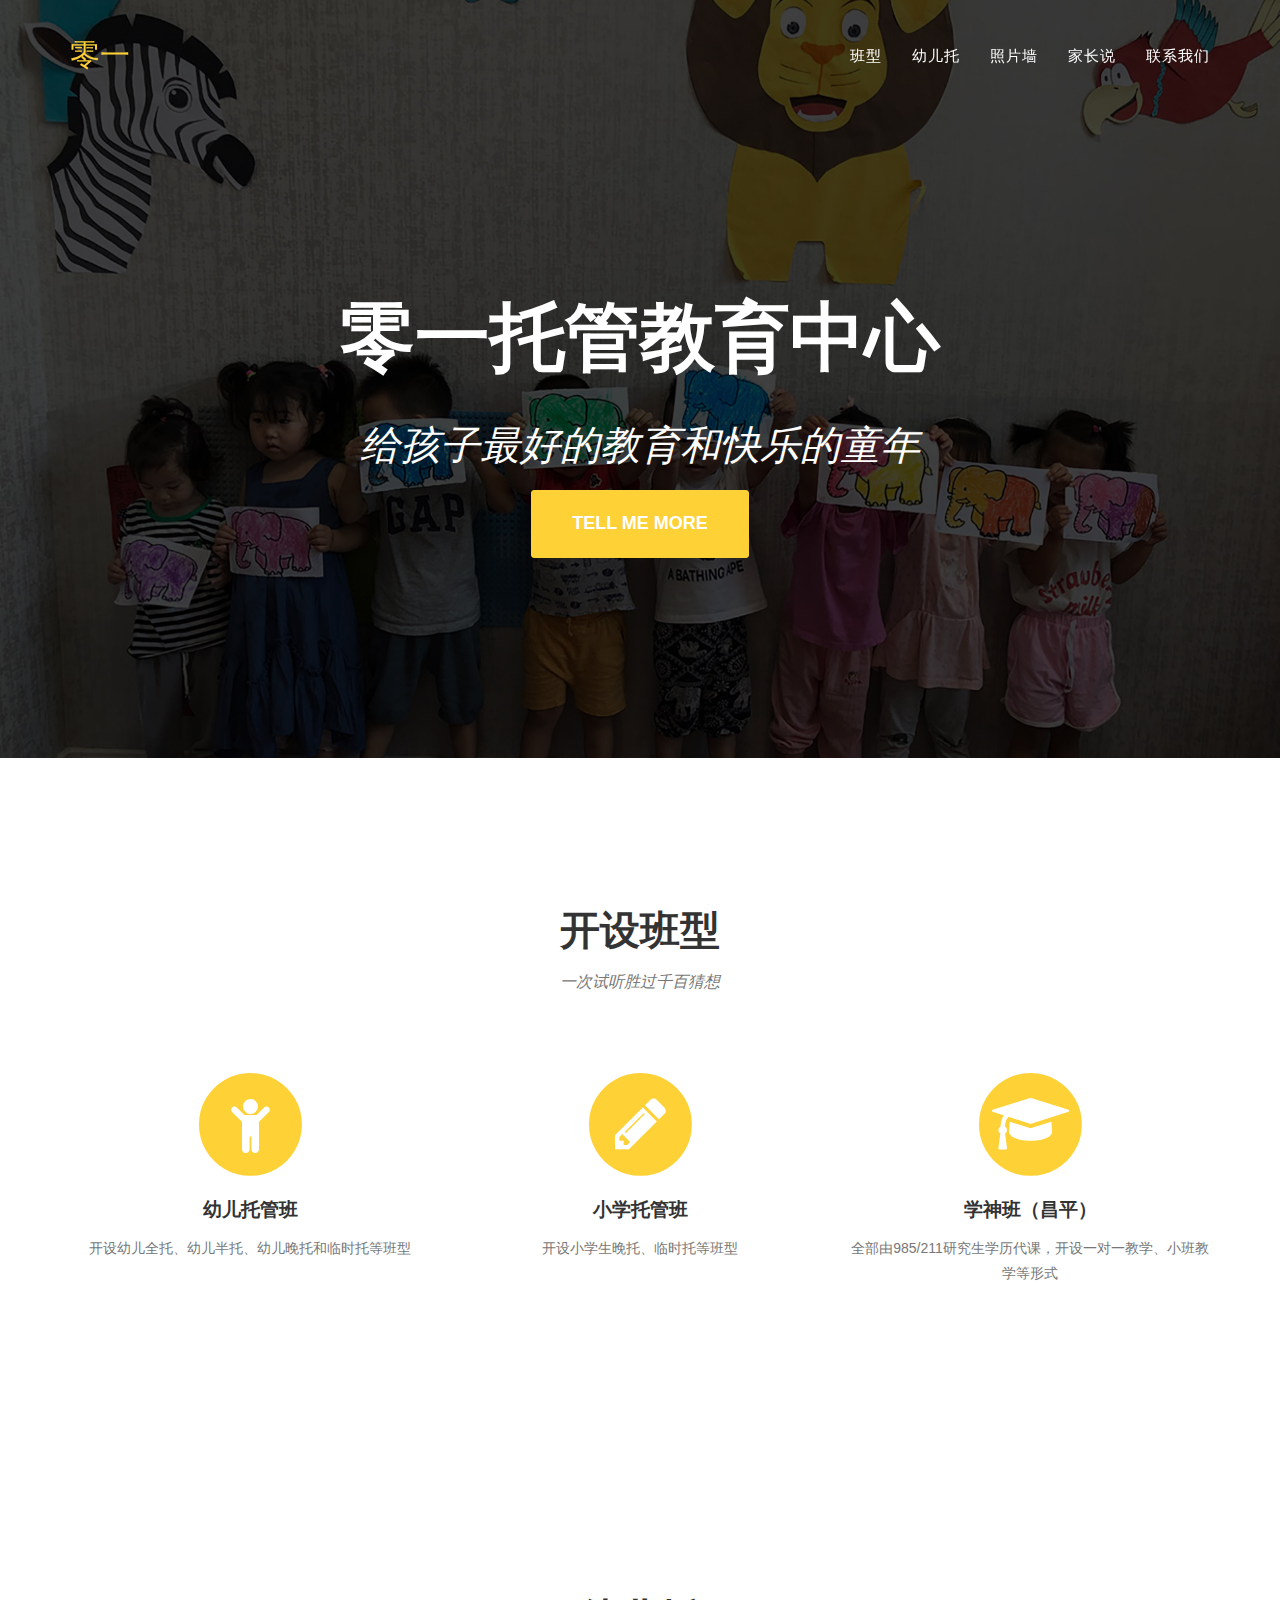
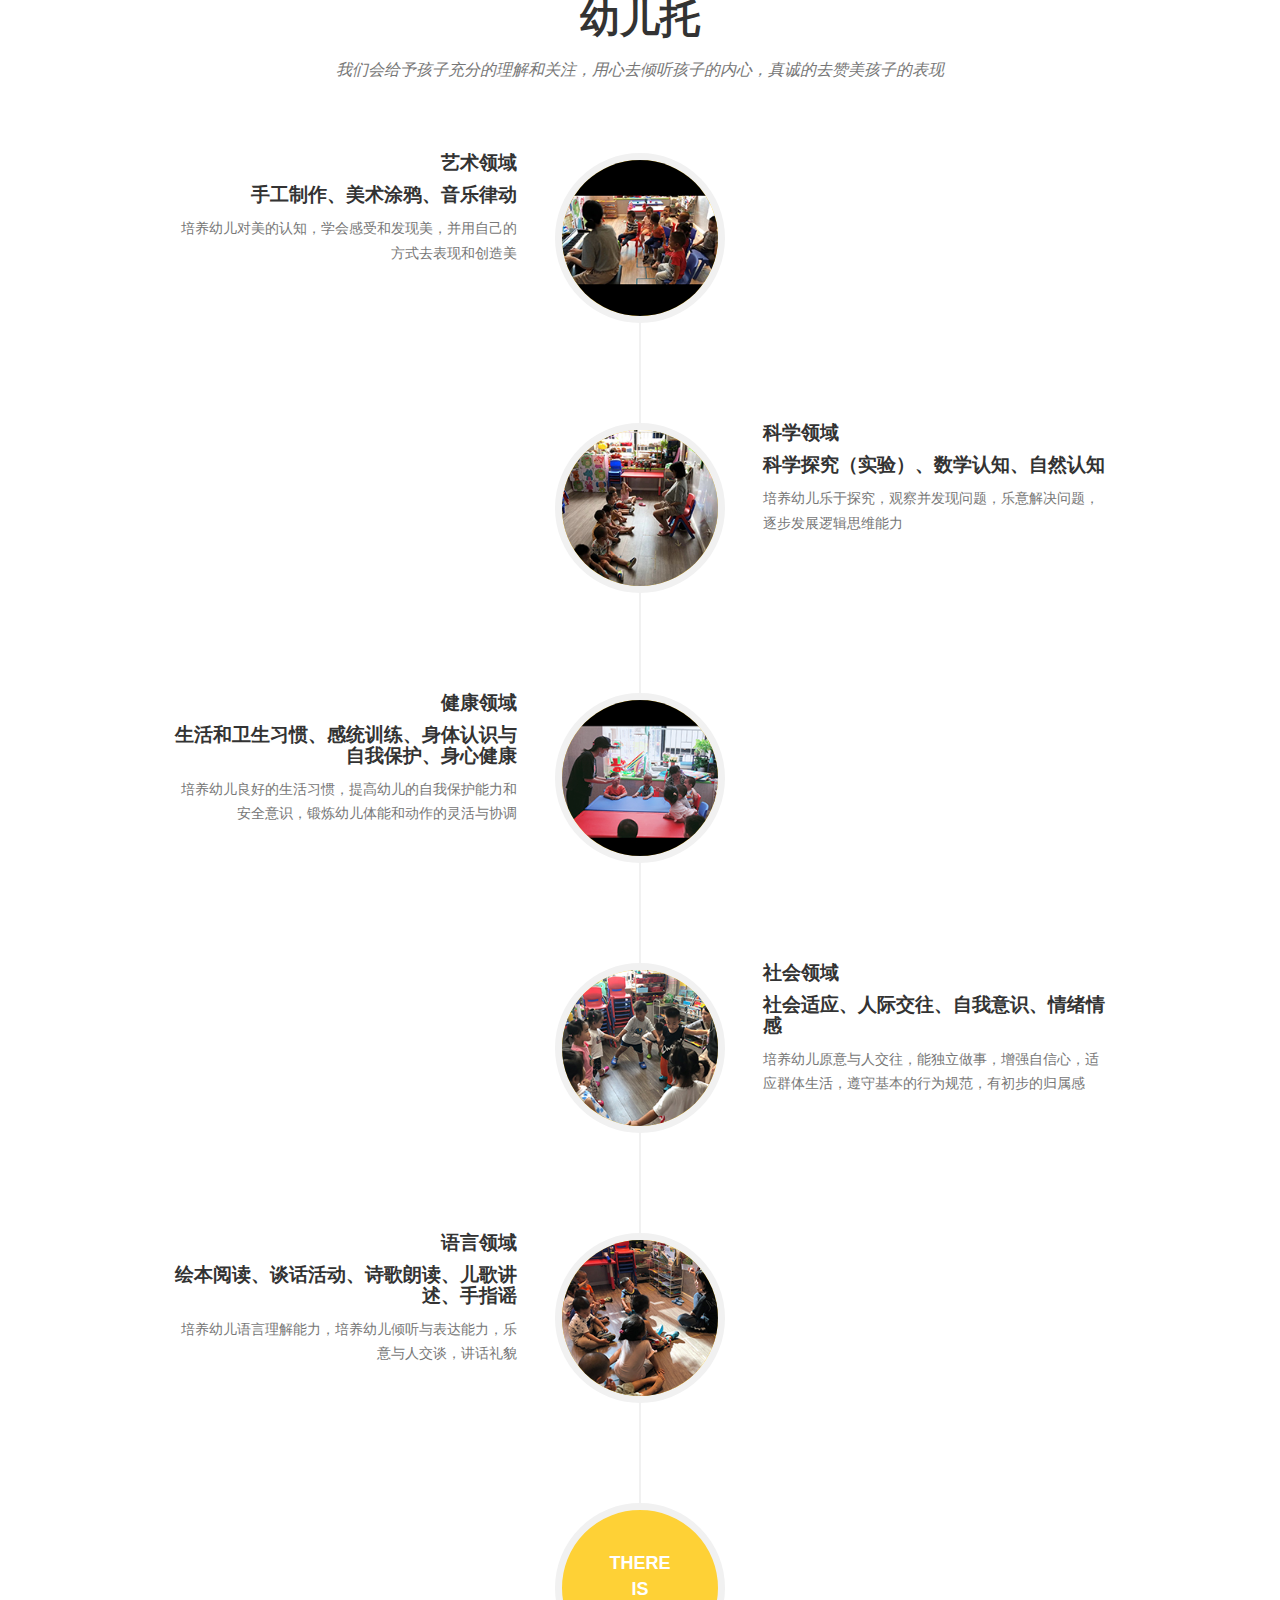
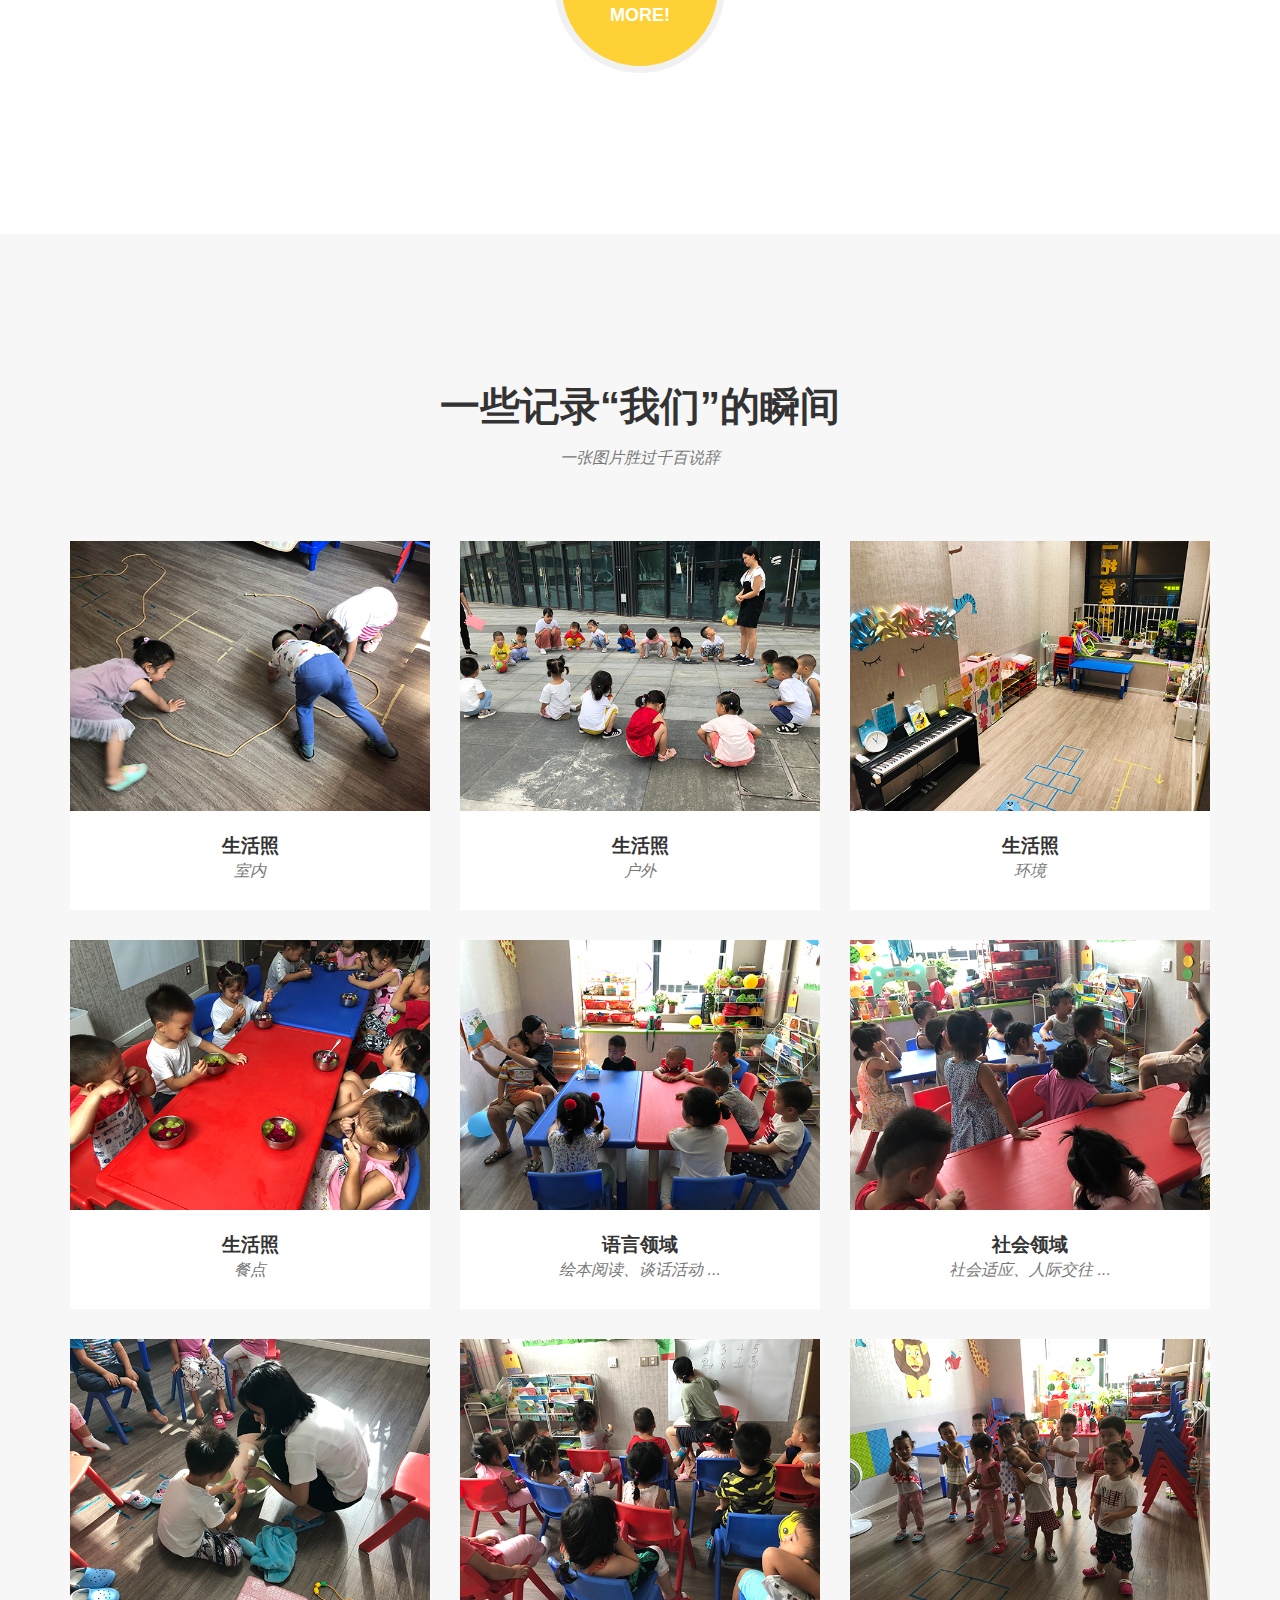
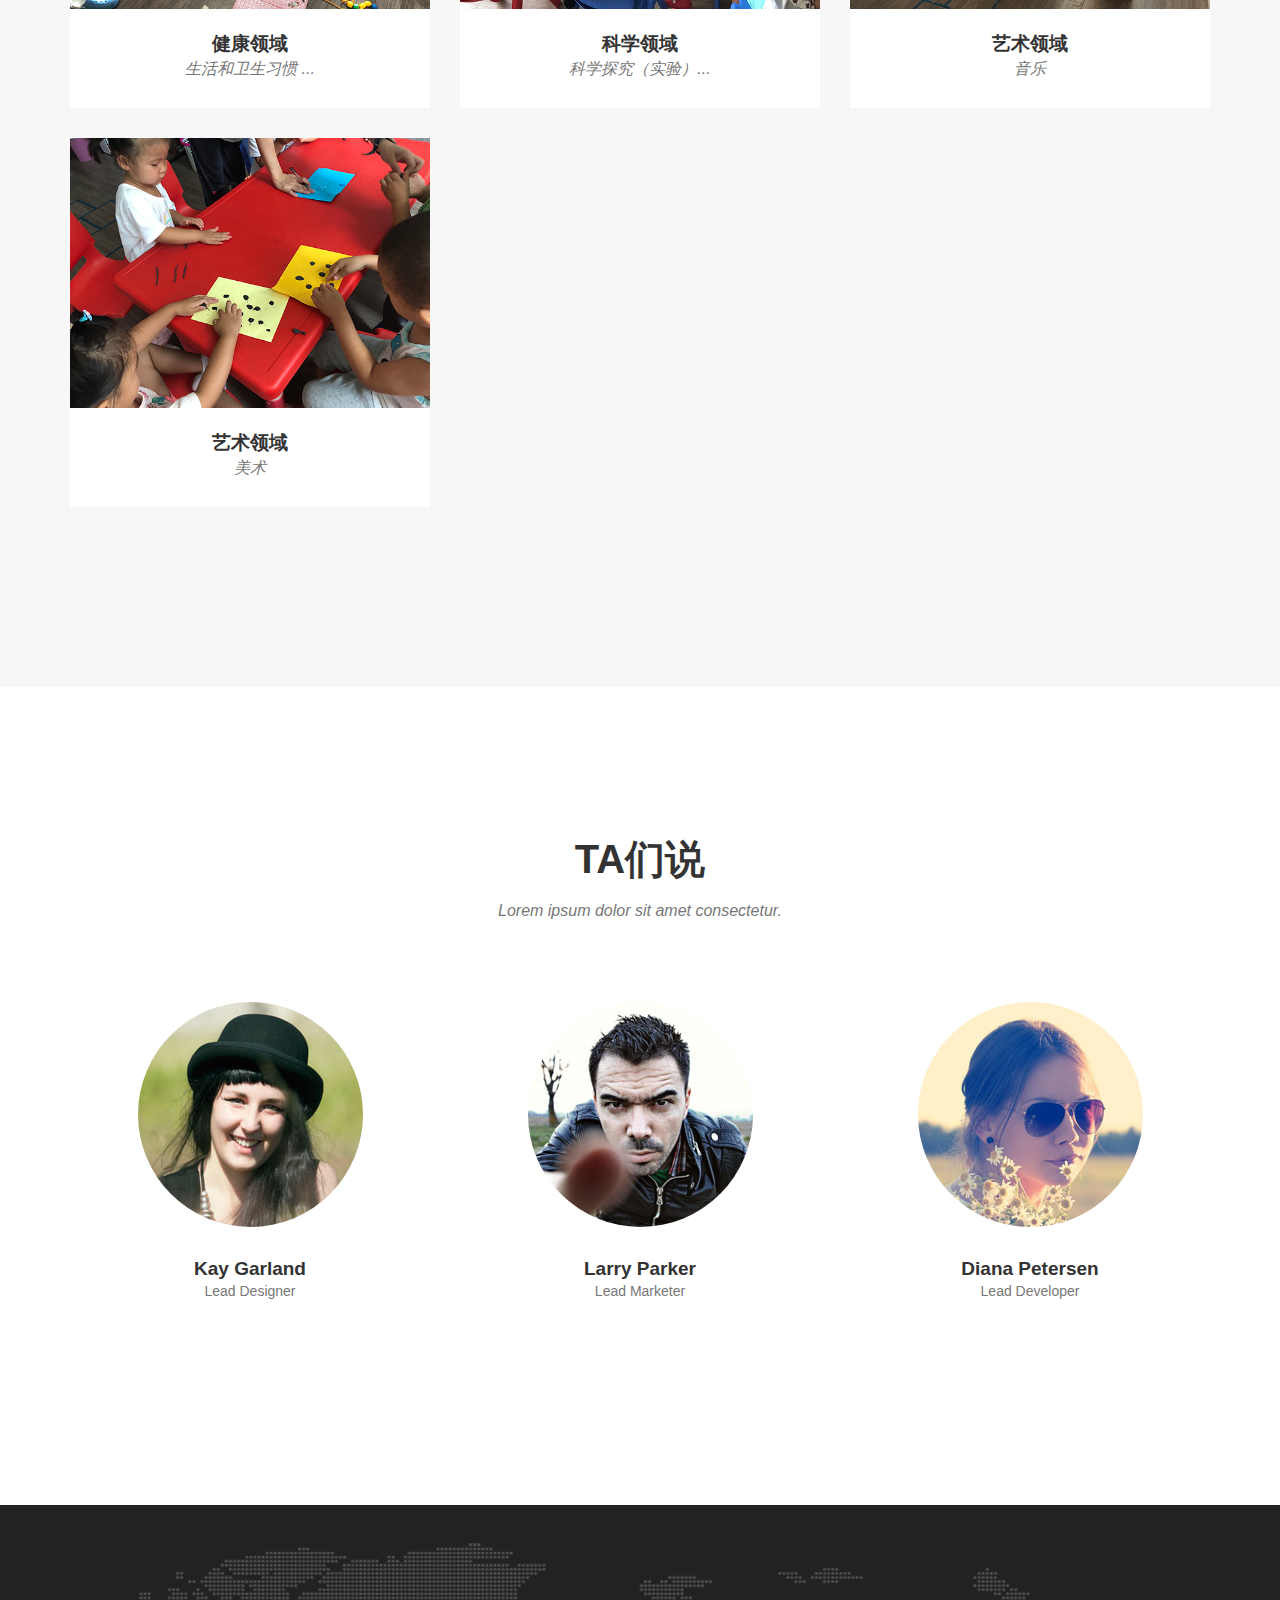
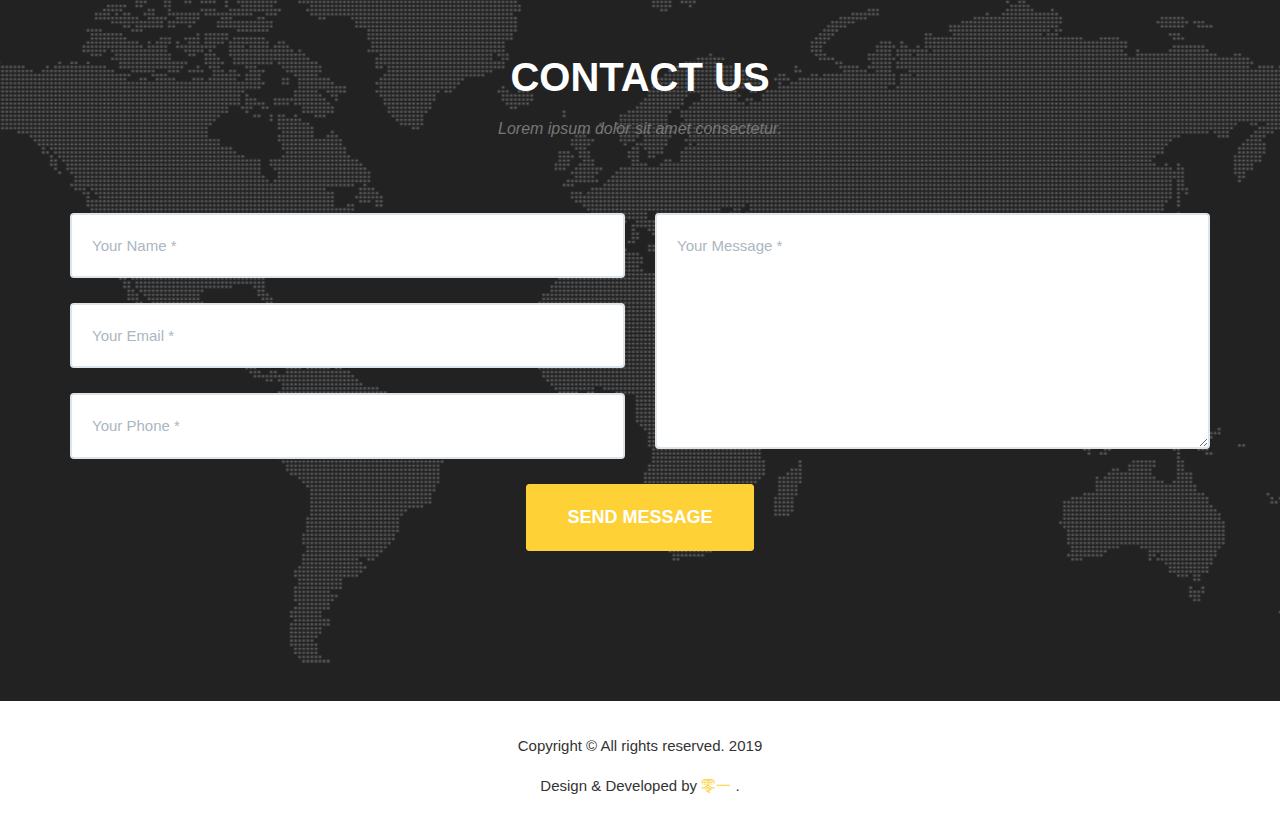
==== index.html @ 24f75405 "init" ====
<!DOCTYPE html>
<html>

  <head>
  <meta charset="utf-8">
  <meta http-equiv="X-UA-Compatible" content="IE=edge">
  <title>零一</title>
  <meta name="viewport" content="width=device-width">
  <meta name="description" content="零一托管教育中心，给孩子最好的教育和快乐的童年">
  <link rel="canonical" href="http://0.0.0.0:4002/">

  <!-- Custom CSS & Bootstrap Core CSS - Uses Bootswatch Flatly Theme: http://bootswatch.com/flatly/ -->
  <link rel="stylesheet" href="/style.css">

  <!-- Custom Fonts -->
  <link rel="stylesheet" href="/css/font-awesome/css/font-awesome.min.css">

  <!-- HTML5 Shim and Respond.js IE8 support of HTML5 elements and media queries -->
  <!-- WARNING: Respond.js doesn't work if you view the page via file:// -->
  <!--[if lt IE 9]>
    <script src="https://oss.maxcdn.com/libs/html5shiv/3.7.0/html5shiv.js"></script>
    <script src="https://oss.maxcdn.com/libs/respond.js/1.4.2/respond.min.js"></script>
  <![endif]-->
</head>



    <body id="page-top" class="index">

    <!-- Navigation -->
<nav class="navbar navbar-default navbar-fixed-top">
  <div class="container">
    <!-- Brand and toggle get grouped for better mobile display -->
    <div class="navbar-header page-scroll">
      <button type="button" class="navbar-toggle" data-toggle="collapse" data-target="#bs-example-navbar-collapse-1">
        <span class="sr-only">Toggle navigation</span>
        <span class="icon-bar"></span>
        <span class="icon-bar"></span>
        <span class="icon-bar"></span>
      </button>
      <a class="navbar-brand page-scroll" href="#page-top">零一</a>
    </div>
    <!-- Collect the nav links, forms, and other content for toggling -->
    <div class="collapse navbar-collapse" id="bs-example-navbar-collapse-1">
      <ul class="nav navbar-nav navbar-right">
        <li class="hidden">
          <a href="#page-top"></a>
        </li>
        <li>
          <a class="page-scroll" href="#services">班型</a>
        </li>
        <li>
          <a class="page-scroll" href="#preschool">幼儿托</a>
        </li>
        <li>
          <a class="page-scroll" href="#gallery">照片墙</a>
        </li>
        <li>
          <a class="page-scroll" href="#parentstalk">家长说</a>
        </li>
        <li>
          <a class="page-scroll" href="#contact">联系我们</a>
        </li>
      </ul>
    </div>
      <!-- /.navbar-collapse -->
  </div>
    <!-- /.container-fluid -->
</nav>
<!-- Header -->
<header>
  <div class="container">
    <div class="intro-text">
      <div class="intro-heading">零一托管教育中心</div>
      <div class="intro-lead-in">给孩子最好的教育和快乐的童年</div>
      <a href="#services" class="page-scroll btn btn-xl">Tell Me More</a>
    </div>
  </div>
</header>
<!--

  

  

  

 -->
    <!-- Services Section -->
<section id="services">
  <div class="container">
    <div class="row">
      <div class="col-lg-12 text-center">
        <h2 class="section-heading">开设班型</h2>
        <h3 class="section-subheading text-muted">一次试听胜过千百猜想</h3>
      </div>
    </div>

    <div class="row text-center">
      <div class="col-md-4">
        <span class="fa-stack fa-4x">
          <i class="fa fa-circle fa-stack-2x text-primary"></i>
          <i class="fa fa-child fa-stack-1x fa-inverse"></i>
        </span>
        <h4 class="service-heading">幼儿托管班</h4>
        <p class="text-muted">开设幼儿全托、幼儿半托、幼儿晚托和临时托等班型</p>
      </div>

      <div class="col-md-4">
        <span class="fa-stack fa-4x">
          <i class="fa fa-circle fa-stack-2x text-primary"></i>
          <i class="fa fa-pencil fa-stack-1x fa-inverse"></i>
        </span>
        <h4 class="service-heading">小学托管班</h4>
        <p class="text-muted">开设小学生晚托、临时托等班型</p>
      </div>

      <div class="col-md-4">
        <span class="fa-stack fa-4x">
          <i class="fa fa-circle fa-stack-2x text-primary"></i>
          <i class="fa fa-mortar-board fa-stack-1x fa-inverse"></i>
        </span>
        <h4 class="service-heading">学神班（昌平）</h4>
        <p class="text-muted">全部由985/211研究生学历代课，开设一对一教学、小班教学等形式</p>
      </div>
    </div>
  </div>
</section>
    <!-- About Section -->
<section id="preschool">
  <div class="container">
    <div class="row">
      <div class="col-lg-12 text-center">
        <h2 class="section-heading">幼儿托</h2>
        <h3 class="section-subheading text-muted">我们会给予孩子充分的理解和关注，用心去倾听孩子的内心，真诚的去赞美孩子的表现</h3>
      </div>
    </div>

    <div class="row">
      <div class="col-lg-12">
        <ul class="timeline">

          <li>
            <div class="timeline-image">
              <img class="img-circle img-responsive" src="img/about/1.jpg" alt="">
            </div>
            <div class="timeline-panel">
              <div class="timeline-heading">
                <h4>艺术领域</h4>
                <h4 class="subheading">手工制作、美术涂鸦、音乐律动</h4>
              </div>
              <div class="timeline-body">
                <p class="text-muted">培养幼儿对美的认知，学会感受和发现美，并用自己的方式去表现和创造美</p>
              </div>
            </div>
          </li>

          <li class="timeline-inverted">
            <div class="timeline-image">
              <img class="img-circle img-responsive" src="img/about/2.jpg" alt="">
            </div>
            <div class="timeline-panel">
              <div class="timeline-heading">
                <h4>科学领域</h4>
                <h4 class="subheading">科学探究（实验）、数学认知、自然认知</h4>
              </div>
              <div class="timeline-body">
                <p class="text-muted">培养幼儿乐于探究，观察并发现问题，乐意解决问题，逐步发展逻辑思维能力</p>
              </div>
            </div>
          </li>

          <li>
            <div class="timeline-image">
              <img class="img-circle img-responsive" src="img/about/3.jpg" alt="">
            </div>
            <div class="timeline-panel">
              <div class="timeline-heading">
                <h4>健康领域</h4>
                <h4 class="subheading">生活和卫生习惯、感统训练、身体认识与自我保护、身心健康</h4>
              </div>
              <div class="timeline-body">
                <p class="text-muted">培养幼儿良好的生活习惯，提高幼儿的自我保护能力和安全意识，锻炼幼儿体能和动作的灵活与协调</p>
              </div>
            </div>
          </li>

          <li class="timeline-inverted">
            <div class="timeline-image">
              <img class="img-circle img-responsive" src="img/about/4.jpg" alt="">
            </div>
            <div class="timeline-panel">
              <div class="timeline-heading">
                <h4>社会领域</h4>
                <h4 class="subheading">社会适应、人际交往、自我意识、情绪情感</h4>
              </div>
              <div class="timeline-body">
                <p class="text-muted">培养幼儿原意与人交往，能独立做事，增强自信心，适应群体生活，遵守基本的行为规范，有初步的归属感</p>
              </div>
            </div>
          </li>

          <li>
            <div class="timeline-image">
              <img class="img-circle img-responsive" src="img/about/5.jpg" alt="">
            </div>
            <div class="timeline-panel">
              <div class="timeline-heading">
                <h4>语言领域</h4>
                <h4 class="subheading">绘本阅读、谈话活动、诗歌朗读、儿歌讲述、手指谣</h4>
              </div>
              <div class="timeline-body">
                <p class="text-muted">培养幼儿语言理解能力，培养幼儿倾听与表达能力，乐意与人交谈，讲话礼貌</p>
              </div>
            </div>
          </li>

          <li class="timeline-inverted">
            <div class="timeline-image">
              <h4>There
              <br>Is
              <br>More!</h4>
            </div>
          </li>
        </ul>
      </div>
    </div>
  </div>
</section>
    <!-- Portfolio Grid Section -->
<section id="gallery" class="bg-light-gray">
  <div class="container">
    <div class="row">
      <div class="col-lg-12 text-center">
        <h2 class="section-heading">一些记录“我们”的瞬间</h2>
        <h3 class="section-subheading text-muted">一张图片胜过千百说辞</h3>
      </div>
    </div>
    <div class="row">
      
      <div class="col-md-4 col-sm-6 portfolio-item">
        <a href="#portfolioModal104" class="portfolio-link" data-toggle="modal">
          <div class="portfolio-hover">
            <div class="portfolio-hover-content">
              <i class="fa fa-plus fa-3x"></i>
            </div>
          </div>
          <img src="img/gallery/室内/1.jpg" class="img-responsive img-centered" alt="">
        </a>
          <div class="portfolio-caption">
            <h4>生活照</h4>
            <p class="text-muted">室内</p>
          </div>
      </div>
      
      <div class="col-md-4 col-sm-6 portfolio-item">
        <a href="#portfolioModal103" class="portfolio-link" data-toggle="modal">
          <div class="portfolio-hover">
            <div class="portfolio-hover-content">
              <i class="fa fa-plus fa-3x"></i>
            </div>
          </div>
          <img src="img/gallery/户外/1.JPG" class="img-responsive img-centered" alt="">
        </a>
          <div class="portfolio-caption">
            <h4>生活照</h4>
            <p class="text-muted">户外</p>
          </div>
      </div>
      
      <div class="col-md-4 col-sm-6 portfolio-item">
        <a href="#portfolioModal102" class="portfolio-link" data-toggle="modal">
          <div class="portfolio-hover">
            <div class="portfolio-hover-content">
              <i class="fa fa-plus fa-3x"></i>
            </div>
          </div>
          <img src="img/gallery/环境/1.jpg" class="img-responsive img-centered" alt="">
        </a>
          <div class="portfolio-caption">
            <h4>生活照</h4>
            <p class="text-muted">环境</p>
          </div>
      </div>
      
      <div class="col-md-4 col-sm-6 portfolio-item">
        <a href="#portfolioModal101" class="portfolio-link" data-toggle="modal">
          <div class="portfolio-hover">
            <div class="portfolio-hover-content">
              <i class="fa fa-plus fa-3x"></i>
            </div>
          </div>
          <img src="img/gallery/餐点/1.JPG" class="img-responsive img-centered" alt="">
        </a>
          <div class="portfolio-caption">
            <h4>生活照</h4>
            <p class="text-muted">餐点</p>
          </div>
      </div>
      
      <div class="col-md-4 col-sm-6 portfolio-item">
        <a href="#portfolioModal41" class="portfolio-link" data-toggle="modal">
          <div class="portfolio-hover">
            <div class="portfolio-hover-content">
              <i class="fa fa-plus fa-3x"></i>
            </div>
          </div>
          <img src="img/gallery/语言领域/1.jpg" class="img-responsive img-centered" alt="">
        </a>
          <div class="portfolio-caption">
            <h4>语言领域</h4>
            <p class="text-muted">绘本阅读、谈话活动 ...</p>
          </div>
      </div>
      
      <div class="col-md-4 col-sm-6 portfolio-item">
        <a href="#portfolioModal33" class="portfolio-link" data-toggle="modal">
          <div class="portfolio-hover">
            <div class="portfolio-hover-content">
              <i class="fa fa-plus fa-3x"></i>
            </div>
          </div>
          <img src="img/gallery/社会领域/1.jpg" class="img-responsive img-centered" alt="">
        </a>
          <div class="portfolio-caption">
            <h4>社会领域</h4>
            <p class="text-muted">社会适应、人际交往 ...</p>
          </div>
      </div>
      
      <div class="col-md-4 col-sm-6 portfolio-item">
        <a href="#portfolioModal25" class="portfolio-link" data-toggle="modal">
          <div class="portfolio-hover">
            <div class="portfolio-hover-content">
              <i class="fa fa-plus fa-3x"></i>
            </div>
          </div>
          <img src="img/gallery/健康领域/1.jpeg" class="img-responsive img-centered" alt="">
        </a>
          <div class="portfolio-caption">
            <h4>健康领域</h4>
            <p class="text-muted">生活和卫生习惯 ...</p>
          </div>
      </div>
      
      <div class="col-md-4 col-sm-6 portfolio-item">
        <a href="#portfolioModal17" class="portfolio-link" data-toggle="modal">
          <div class="portfolio-hover">
            <div class="portfolio-hover-content">
              <i class="fa fa-plus fa-3x"></i>
            </div>
          </div>
          <img src="img/gallery/科学领域/1.JPG" class="img-responsive img-centered" alt="">
        </a>
          <div class="portfolio-caption">
            <h4>科学领域</h4>
            <p class="text-muted">科学探究（实验）...</p>
          </div>
      </div>
      
      <div class="col-md-4 col-sm-6 portfolio-item">
        <a href="#portfolioModal11" class="portfolio-link" data-toggle="modal">
          <div class="portfolio-hover">
            <div class="portfolio-hover-content">
              <i class="fa fa-plus fa-3x"></i>
            </div>
          </div>
          <img src="img/gallery/艺术领域-音乐/1.JPG" class="img-responsive img-centered" alt="">
        </a>
          <div class="portfolio-caption">
            <h4>艺术领域</h4>
            <p class="text-muted">音乐</p>
          </div>
      </div>
      
      <div class="col-md-4 col-sm-6 portfolio-item">
        <a href="#portfolioModal10" class="portfolio-link" data-toggle="modal">
          <div class="portfolio-hover">
            <div class="portfolio-hover-content">
              <i class="fa fa-plus fa-3x"></i>
            </div>
          </div>
          <img src="img/gallery/艺术领域-美术/1.JPG" class="img-responsive img-centered" alt="">
        </a>
          <div class="portfolio-caption">
            <h4>艺术领域</h4>
            <p class="text-muted">美术</p>
          </div>
      </div>
      
    </div>
  </div>
</section>
    <!-- Team Section -->
<section id="parentstalk">
  <div class="container">
    <div class="row">
      <div class="col-lg-12 text-center">
        <h2 class="section-heading">Ta们说</h2>
        <h3 class="section-subheading text-muted">Lorem ipsum dolor sit amet consectetur.</h3>
      </div>
    </div>
    <div class="row">
      
      <div class="col-sm-4">
        <div class="team-member">
          <img src="img/team/1.jpg" class="img-responsive img-circle" alt="">
          <h4>Kay Garland</h4>
          <p class="text-muted">Lead Designer</p>
        </div>
      </div>
      
      <div class="col-sm-4">
        <div class="team-member">
          <img src="img/team/2.jpg" class="img-responsive img-circle" alt="">
          <h4>Larry Parker</h4>
          <p class="text-muted">Lead Marketer</p>
        </div>
      </div>
      
      <div class="col-sm-4">
        <div class="team-member">
          <img src="img/team/3.jpg" class="img-responsive img-circle" alt="">
          <h4>Diana Petersen</h4>
          <p class="text-muted">Lead Developer</p>
        </div>
      </div>
      
    </div>
    <div class="row">
      <div class="col-lg-8 col-lg-offset-2 text-center">
      </div>
    </div>
  </div>
</section>
    <section id="contact">
  <div class="container">
    <div class="row">
      <div class="col-lg-12 text-center">
        <h2 class="section-heading">Contact Us</h2>
        <h3 class="section-subheading text-muted">Lorem ipsum dolor sit amet consectetur.</h3>
      </div>
    </div>

    <div class="row">
      <div class="col-lg-12">
        <form name="sentMessage" id="contactForm" novalidate>
          <div class="row">
            <div class="col-md-6">
              <div class="control-group form-group">
                <input type="text" class="form-control" placeholder="Your Name *" id="name" required data-validation-required-message="Please enter your name.">
                <p class="help-block text-danger"></p>
              </div>

              <div class="control-group form-group">
                <input type="email" class="form-control" placeholder="Your Email *" id="email" required data-validation-required-message="Please enter your email address.">
                <p class="help-block text-danger"></p>
              </div>

              <div class="control-group form-group">
                <input type="tel" class="form-control" placeholder="Your Phone *" id="phone" required data-validation-required-message="Please enter your phone number.">
                <p class="help-block text-danger"></p>
              </div>
            </div>
                            
            <div class="col-md-6">
              <div class="control-group form-group">
                <textarea class="form-control" placeholder="Your Message *" id="message" required data-validation-required-message="Please enter a message."></textarea>
                <p class="help-block text-danger"></p>
              </div>
            </div>
                            
            <div class="clearfix"></div>
            <div class="col-lg-12 text-center">
              <div id="success"></div>
              <button type="submit" class="btn btn-xl">Send Message</button>
            </div>
          </div>
        </form>
      </div>
    </div>
  </div>
</section>

    <footer>
  <div class="container">
    <div class="row">
      <div class="col-md-12">
        <span class="copyright">Copyright &copy; All rights reserved. 2019
          <br>Design &amp; Developed by <a href="/">零一 </a>. 
        </span>
      </div>
    </div>
  </div>
</footer>
    <!-- Portfolio Modals -->

<div class="portfolio-modal modal fade" id="portfolioModal104" tabindex="-1" role="dialog" aria-hidden="true">
  <div class="modal-content">
    <div class="close-modal" data-dismiss="modal">
      <div class="lr">
        <div class="rl">
        </div>
      </div>
    </div>
    <div class="container">
      <div class="row">
        <div class="col-lg-8 col-lg-offset-2">
          <div class="modal-body">
            <h2>生活照</h2>
            <hr class="star-primary">
            
            <img src="img/gallery/室内/1.jpg" class="img-responsive img-centered" alt="image-alt">
            
            <img src="img/gallery/室内/2.jpg" class="img-responsive img-centered" alt="image-alt">
            
            <img src="img/gallery/室内/3.jpg" class="img-responsive img-centered" alt="image-alt">
            
            <img src="img/gallery/室内/4.jpg" class="img-responsive img-centered" alt="image-alt">
            
            <img src="img/gallery/室内/5.jpg" class="img-responsive img-centered" alt="image-alt">
            
            <img src="img/gallery/室内/6.jpg" class="img-responsive img-centered" alt="image-alt">
            
            <img src="img/gallery/室内/7.jpg" class="img-responsive img-centered" alt="image-alt">
            
            <img src="img/gallery/室内/8.JPG" class="img-responsive img-centered" alt="image-alt">
            
            <p>生活照 - 室内</p>
            <ul class="list-inline item-details">
                <li>上传:
                    <strong><a href="javascript:">零一</a>
                    </strong>
                </li>
                <li>Update Date:
                    <strong><a href="javascript:">2019-08-01</a>
                    </strong>
                </li>
                <li>类型:
                    <strong><a href="javascript:">生活照</a>
                    </strong>
                </li>
            </ul>
            <button type="button" class="btn btn-default" data-dismiss="modal"><i class="fa fa-times"></i> Close</button>
          </div>
        </div>
      </div>
    </div>
  </div>
</div>

<div class="portfolio-modal modal fade" id="portfolioModal103" tabindex="-1" role="dialog" aria-hidden="true">
  <div class="modal-content">
    <div class="close-modal" data-dismiss="modal">
      <div class="lr">
        <div class="rl">
        </div>
      </div>
    </div>
    <div class="container">
      <div class="row">
        <div class="col-lg-8 col-lg-offset-2">
          <div class="modal-body">
            <h2>生活照</h2>
            <hr class="star-primary">
            
            <img src="img/gallery/户外/1.JPG" class="img-responsive img-centered" alt="image-alt">
            
            <img src="img/gallery/户外/2.jpg" class="img-responsive img-centered" alt="image-alt">
            
            <img src="img/gallery/户外/3.jpg" class="img-responsive img-centered" alt="image-alt">
            
            <img src="img/gallery/户外/4.jpg" class="img-responsive img-centered" alt="image-alt">
            
            <img src="img/gallery/户外/5.jpg" class="img-responsive img-centered" alt="image-alt">
            
            <img src="img/gallery/户外/6.JPG" class="img-responsive img-centered" alt="image-alt">
            
            <img src="img/gallery/户外/7.JPG" class="img-responsive img-centered" alt="image-alt">
            
            <img src="img/gallery/户外/8.JPG" class="img-responsive img-centered" alt="image-alt">
            
            <p>生活照 - 户外</p>
            <ul class="list-inline item-details">
                <li>上传:
                    <strong><a href="javascript:">零一</a>
                    </strong>
                </li>
                <li>Update Date:
                    <strong><a href="javascript:">2019-08-01</a>
                    </strong>
                </li>
                <li>类型:
                    <strong><a href="javascript:">生活照</a>
                    </strong>
                </li>
            </ul>
            <button type="button" class="btn btn-default" data-dismiss="modal"><i class="fa fa-times"></i> Close</button>
          </div>
        </div>
      </div>
    </div>
  </div>
</div>

<div class="portfolio-modal modal fade" id="portfolioModal102" tabindex="-1" role="dialog" aria-hidden="true">
  <div class="modal-content">
    <div class="close-modal" data-dismiss="modal">
      <div class="lr">
        <div class="rl">
        </div>
      </div>
    </div>
    <div class="container">
      <div class="row">
        <div class="col-lg-8 col-lg-offset-2">
          <div class="modal-body">
            <h2>生活照</h2>
            <hr class="star-primary">
            
            <img src="img/gallery/环境/1.jpg" class="img-responsive img-centered" alt="image-alt">
            
            <img src="img/gallery/环境/2.jpg" class="img-responsive img-centered" alt="image-alt">
            
            <img src="img/gallery/环境/3.jpg" class="img-responsive img-centered" alt="image-alt">
            
            <img src="img/gallery/环境/4.jpg" class="img-responsive img-centered" alt="image-alt">
            
            <img src="img/gallery/环境/5.jpg" class="img-responsive img-centered" alt="image-alt">
            
            <img src="img/gallery/环境/6.jpg" class="img-responsive img-centered" alt="image-alt">
            
            <img src="img/gallery/环境/7.jpg" class="img-responsive img-centered" alt="image-alt">
            
            <p>生活照 - 环境</p>
            <ul class="list-inline item-details">
                <li>上传:
                    <strong><a href="javascript:">零一</a>
                    </strong>
                </li>
                <li>Update Date:
                    <strong><a href="javascript:">2019-08-01</a>
                    </strong>
                </li>
                <li>类型:
                    <strong><a href="javascript:">生活照</a>
                    </strong>
                </li>
            </ul>
            <button type="button" class="btn btn-default" data-dismiss="modal"><i class="fa fa-times"></i> Close</button>
          </div>
        </div>
      </div>
    </div>
  </div>
</div>

<div class="portfolio-modal modal fade" id="portfolioModal101" tabindex="-1" role="dialog" aria-hidden="true">
  <div class="modal-content">
    <div class="close-modal" data-dismiss="modal">
      <div class="lr">
        <div class="rl">
        </div>
      </div>
    </div>
    <div class="container">
      <div class="row">
        <div class="col-lg-8 col-lg-offset-2">
          <div class="modal-body">
            <h2>生活照</h2>
            <hr class="star-primary">
            
            <img src="img/gallery/餐点/1.JPG" class="img-responsive img-centered" alt="image-alt">
            
            <img src="img/gallery/餐点/2.JPG" class="img-responsive img-centered" alt="image-alt">
            
            <img src="img/gallery/餐点/3.JPG" class="img-responsive img-centered" alt="image-alt">
            
            <img src="img/gallery/餐点/4.JPG" class="img-responsive img-centered" alt="image-alt">
            
            <p>生活照 - 餐点</p>
            <ul class="list-inline item-details">
                <li>上传:
                    <strong><a href="javascript:">零一</a>
                    </strong>
                </li>
                <li>Update Date:
                    <strong><a href="javascript:">2019-08-01</a>
                    </strong>
                </li>
                <li>类型:
                    <strong><a href="javascript:">生活照</a>
                    </strong>
                </li>
            </ul>
            <button type="button" class="btn btn-default" data-dismiss="modal"><i class="fa fa-times"></i> Close</button>
          </div>
        </div>
      </div>
    </div>
  </div>
</div>

<div class="portfolio-modal modal fade" id="portfolioModal41" tabindex="-1" role="dialog" aria-hidden="true">
  <div class="modal-content">
    <div class="close-modal" data-dismiss="modal">
      <div class="lr">
        <div class="rl">
        </div>
      </div>
    </div>
    <div class="container">
      <div class="row">
        <div class="col-lg-8 col-lg-offset-2">
          <div class="modal-body">
            <h2>语言领域</h2>
            <hr class="star-primary">
            
            <img src="img/gallery/语言领域/1.jpg" class="img-responsive img-centered" alt="image-alt">
            
            <img src="img/gallery/语言领域/2.jpg" class="img-responsive img-centered" alt="image-alt">
            
            <p>语言领域 - 绘本阅读、谈话活动、诗歌朗读、儿歌讲述、手指谣</p>
            <ul class="list-inline item-details">
                <li>上传:
                    <strong><a href="javascript:">零一</a>
                    </strong>
                </li>
                <li>Update Date:
                    <strong><a href="javascript:">2019-08-01</a>
                    </strong>
                </li>
                <li>类型:
                    <strong><a href="javascript:">教学内容</a>
                    </strong>
                </li>
            </ul>
            <button type="button" class="btn btn-default" data-dismiss="modal"><i class="fa fa-times"></i> Close</button>
          </div>
        </div>
      </div>
    </div>
  </div>
</div>

<div class="portfolio-modal modal fade" id="portfolioModal33" tabindex="-1" role="dialog" aria-hidden="true">
  <div class="modal-content">
    <div class="close-modal" data-dismiss="modal">
      <div class="lr">
        <div class="rl">
        </div>
      </div>
    </div>
    <div class="container">
      <div class="row">
        <div class="col-lg-8 col-lg-offset-2">
          <div class="modal-body">
            <h2>社会领域</h2>
            <hr class="star-primary">
            
            <img src="img/gallery/社会领域/1.jpg" class="img-responsive img-centered" alt="image-alt">
            
            <img src="img/gallery/社会领域/2.JPG" class="img-responsive img-centered" alt="image-alt">
            
            <img src="img/gallery/社会领域/3.JPG" class="img-responsive img-centered" alt="image-alt">
            
            <img src="img/gallery/社会领域/4.JPG" class="img-responsive img-centered" alt="image-alt">
            
            <p>社会领域 - 社会适应、人际交往、自我意识、情绪情感</p>
            <ul class="list-inline item-details">
                <li>上传:
                    <strong><a href="javascript:">零一</a>
                    </strong>
                </li>
                <li>Update Date:
                    <strong><a href="javascript:">2019-08-01</a>
                    </strong>
                </li>
                <li>类型:
                    <strong><a href="javascript:">教学内容</a>
                    </strong>
                </li>
            </ul>
            <button type="button" class="btn btn-default" data-dismiss="modal"><i class="fa fa-times"></i> Close</button>
          </div>
        </div>
      </div>
    </div>
  </div>
</div>

<div class="portfolio-modal modal fade" id="portfolioModal25" tabindex="-1" role="dialog" aria-hidden="true">
  <div class="modal-content">
    <div class="close-modal" data-dismiss="modal">
      <div class="lr">
        <div class="rl">
        </div>
      </div>
    </div>
    <div class="container">
      <div class="row">
        <div class="col-lg-8 col-lg-offset-2">
          <div class="modal-body">
            <h2>健康领域</h2>
            <hr class="star-primary">
            
            <img src="img/gallery/健康领域/1.jpeg" class="img-responsive img-centered" alt="image-alt">
            
            <img src="img/gallery/健康领域/2.jpeg" class="img-responsive img-centered" alt="image-alt">
            
            <img src="img/gallery/健康领域/3.JPG" class="img-responsive img-centered" alt="image-alt">
            
            <img src="img/gallery/健康领域/4.png" class="img-responsive img-centered" alt="image-alt">
            
            <img src="img/gallery/健康领域/5.png" class="img-responsive img-centered" alt="image-alt">
            
            <p>健康领域 - 生活和卫生习惯、身体认识与自我保护、身心健康</p>
            <ul class="list-inline item-details">
                <li>上传:
                    <strong><a href="javascript:">零一</a>
                    </strong>
                </li>
                <li>Update Date:
                    <strong><a href="javascript:">2019-08-01</a>
                    </strong>
                </li>
                <li>类型:
                    <strong><a href="javascript:">教学内容</a>
                    </strong>
                </li>
            </ul>
            <button type="button" class="btn btn-default" data-dismiss="modal"><i class="fa fa-times"></i> Close</button>
          </div>
        </div>
      </div>
    </div>
  </div>
</div>

<div class="portfolio-modal modal fade" id="portfolioModal17" tabindex="-1" role="dialog" aria-hidden="true">
  <div class="modal-content">
    <div class="close-modal" data-dismiss="modal">
      <div class="lr">
        <div class="rl">
        </div>
      </div>
    </div>
    <div class="container">
      <div class="row">
        <div class="col-lg-8 col-lg-offset-2">
          <div class="modal-body">
            <h2>科学领域</h2>
            <hr class="star-primary">
            
            <img src="img/gallery/科学领域/1.JPG" class="img-responsive img-centered" alt="image-alt">
            
            <img src="img/gallery/科学领域/2.JPG" class="img-responsive img-centered" alt="image-alt">
            
            <img src="img/gallery/科学领域/3.jpg" class="img-responsive img-centered" alt="image-alt">
            
            <img src="img/gallery/科学领域/4.jpeg" class="img-responsive img-centered" alt="image-alt">
            
            <img src="img/gallery/科学领域/5.jpeg" class="img-responsive img-centered" alt="image-alt">
            
            <img src="img/gallery/科学领域/6.jpeg" class="img-responsive img-centered" alt="image-alt">
            
            <p>科学领域 - 科学探究（实验）、数学认知、自然认知</p>
            <ul class="list-inline item-details">
                <li>上传:
                    <strong><a href="javascript:">零一</a>
                    </strong>
                </li>
                <li>Update Date:
                    <strong><a href="javascript:">2019-08-01</a>
                    </strong>
                </li>
                <li>类型:
                    <strong><a href="javascript:">教学内容</a>
                    </strong>
                </li>
            </ul>
            <button type="button" class="btn btn-default" data-dismiss="modal"><i class="fa fa-times"></i> Close</button>
          </div>
        </div>
      </div>
    </div>
  </div>
</div>

<div class="portfolio-modal modal fade" id="portfolioModal11" tabindex="-1" role="dialog" aria-hidden="true">
  <div class="modal-content">
    <div class="close-modal" data-dismiss="modal">
      <div class="lr">
        <div class="rl">
        </div>
      </div>
    </div>
    <div class="container">
      <div class="row">
        <div class="col-lg-8 col-lg-offset-2">
          <div class="modal-body">
            <h2>艺术领域</h2>
            <hr class="star-primary">
            
            <img src="img/gallery/艺术领域-音乐/1.JPG" class="img-responsive img-centered" alt="image-alt">
            
            <img src="img/gallery/艺术领域-音乐/2.png" class="img-responsive img-centered" alt="image-alt">
            
            <p>艺术领域 - 音乐</p>
            <ul class="list-inline item-details">
                <li>上传:
                    <strong><a href="javascript:">零一</a>
                    </strong>
                </li>
                <li>Update Date:
                    <strong><a href="javascript:">2019-08-01</a>
                    </strong>
                </li>
                <li>类型:
                    <strong><a href="javascript:">教学内容</a>
                    </strong>
                </li>
            </ul>
            <button type="button" class="btn btn-default" data-dismiss="modal"><i class="fa fa-times"></i> Close</button>
          </div>
        </div>
      </div>
    </div>
  </div>
</div>

<div class="portfolio-modal modal fade" id="portfolioModal10" tabindex="-1" role="dialog" aria-hidden="true">
  <div class="modal-content">
    <div class="close-modal" data-dismiss="modal">
      <div class="lr">
        <div class="rl">
        </div>
      </div>
    </div>
    <div class="container">
      <div class="row">
        <div class="col-lg-8 col-lg-offset-2">
          <div class="modal-body">
            <h2>艺术领域</h2>
            <hr class="star-primary">
            
            <img src="img/gallery/艺术领域-美术/1.JPG" class="img-responsive img-centered" alt="image-alt">
            
            <img src="img/gallery/艺术领域-美术/2.jpg" class="img-responsive img-centered" alt="image-alt">
            
            <img src="img/gallery/艺术领域-美术/3.jpg" class="img-responsive img-centered" alt="image-alt">
            
            <img src="img/gallery/艺术领域-美术/4.jpg" class="img-responsive img-centered" alt="image-alt">
            
            <img src="img/gallery/艺术领域-美术/5.jpg" class="img-responsive img-centered" alt="image-alt">
            
            <img src="img/gallery/艺术领域-美术/6.jpg" class="img-responsive img-centered" alt="image-alt">
            
            <img src="img/gallery/艺术领域-美术/7.JPG" class="img-responsive img-centered" alt="image-alt">
            
            <img src="img/gallery/艺术领域-美术/8.JPG" class="img-responsive img-centered" alt="image-alt">
            
            <p>艺术领域 - 美术</p>
            <ul class="list-inline item-details">
                <li>上传:
                    <strong><a href="javascript:">零一</a>
                    </strong>
                </li>
                <li>Update Date:
                    <strong><a href="javascript:">2019-08-01</a>
                    </strong>
                </li>
                <li>类型:
                    <strong><a href="javascript:">教学内容</a>
                    </strong>
                </li>
            </ul>
            <button type="button" class="btn btn-default" data-dismiss="modal"><i class="fa fa-times"></i> Close</button>
          </div>
        </div>
      </div>
    </div>
  </div>
</div>

    <!-- jQuery Version 1.11.0 -->
<script src="/js/jquery-1.11.0.js"></script>
<!-- Bootstrap Core JavaScript -->
<script src="/js/bootstrap.min.js"></script>
<!-- Plugin JavaScript -->
<script src="/js/jquery.easing.min.js"></script>
<script src="/js/classie.js"></script>
<script src="/js/cbpAnimatedHeader.js"></script>
<!-- Contact Form JavaScript -->
<script src="/js/jqBootstrapValidation.js"></script>
<script src="/js/contact_me.js"></script>
<!-- Custom Theme JavaScript -->
<script src="/js/agency.js"></script>

    </body>
</html>
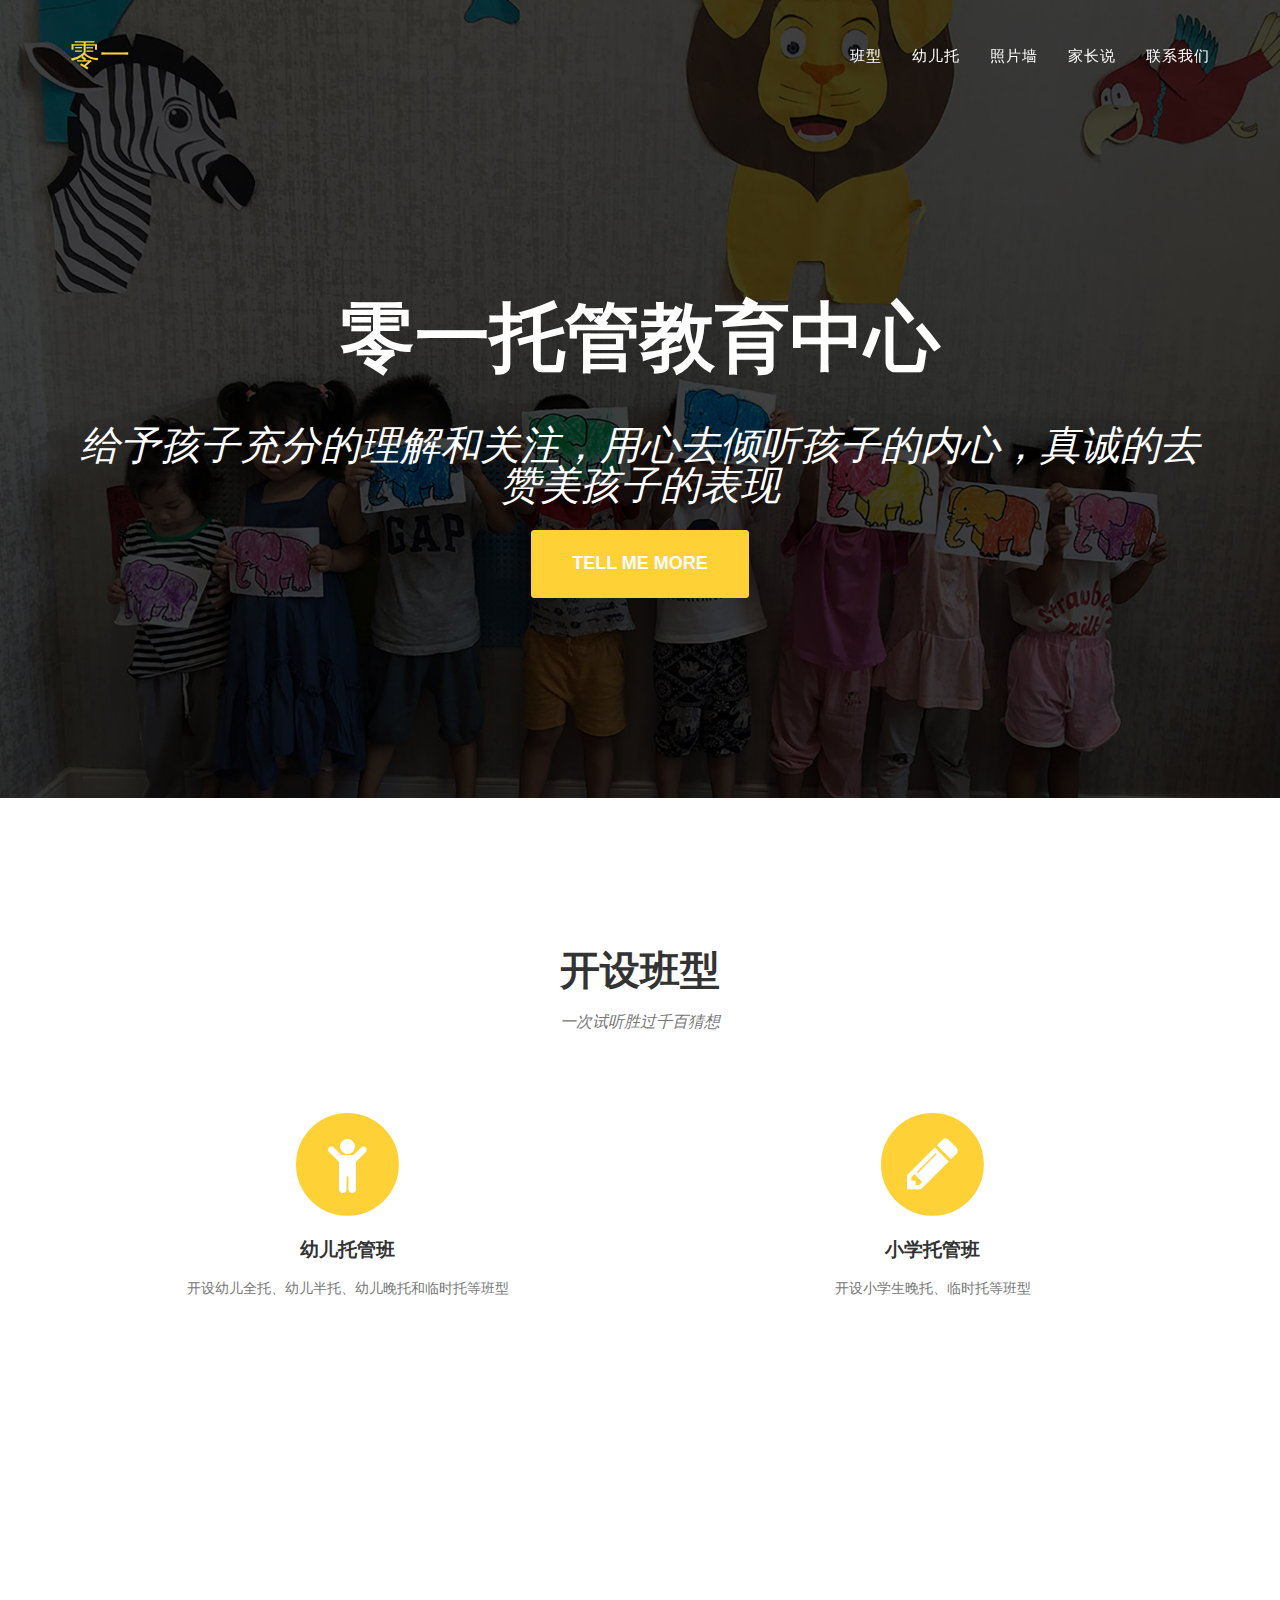
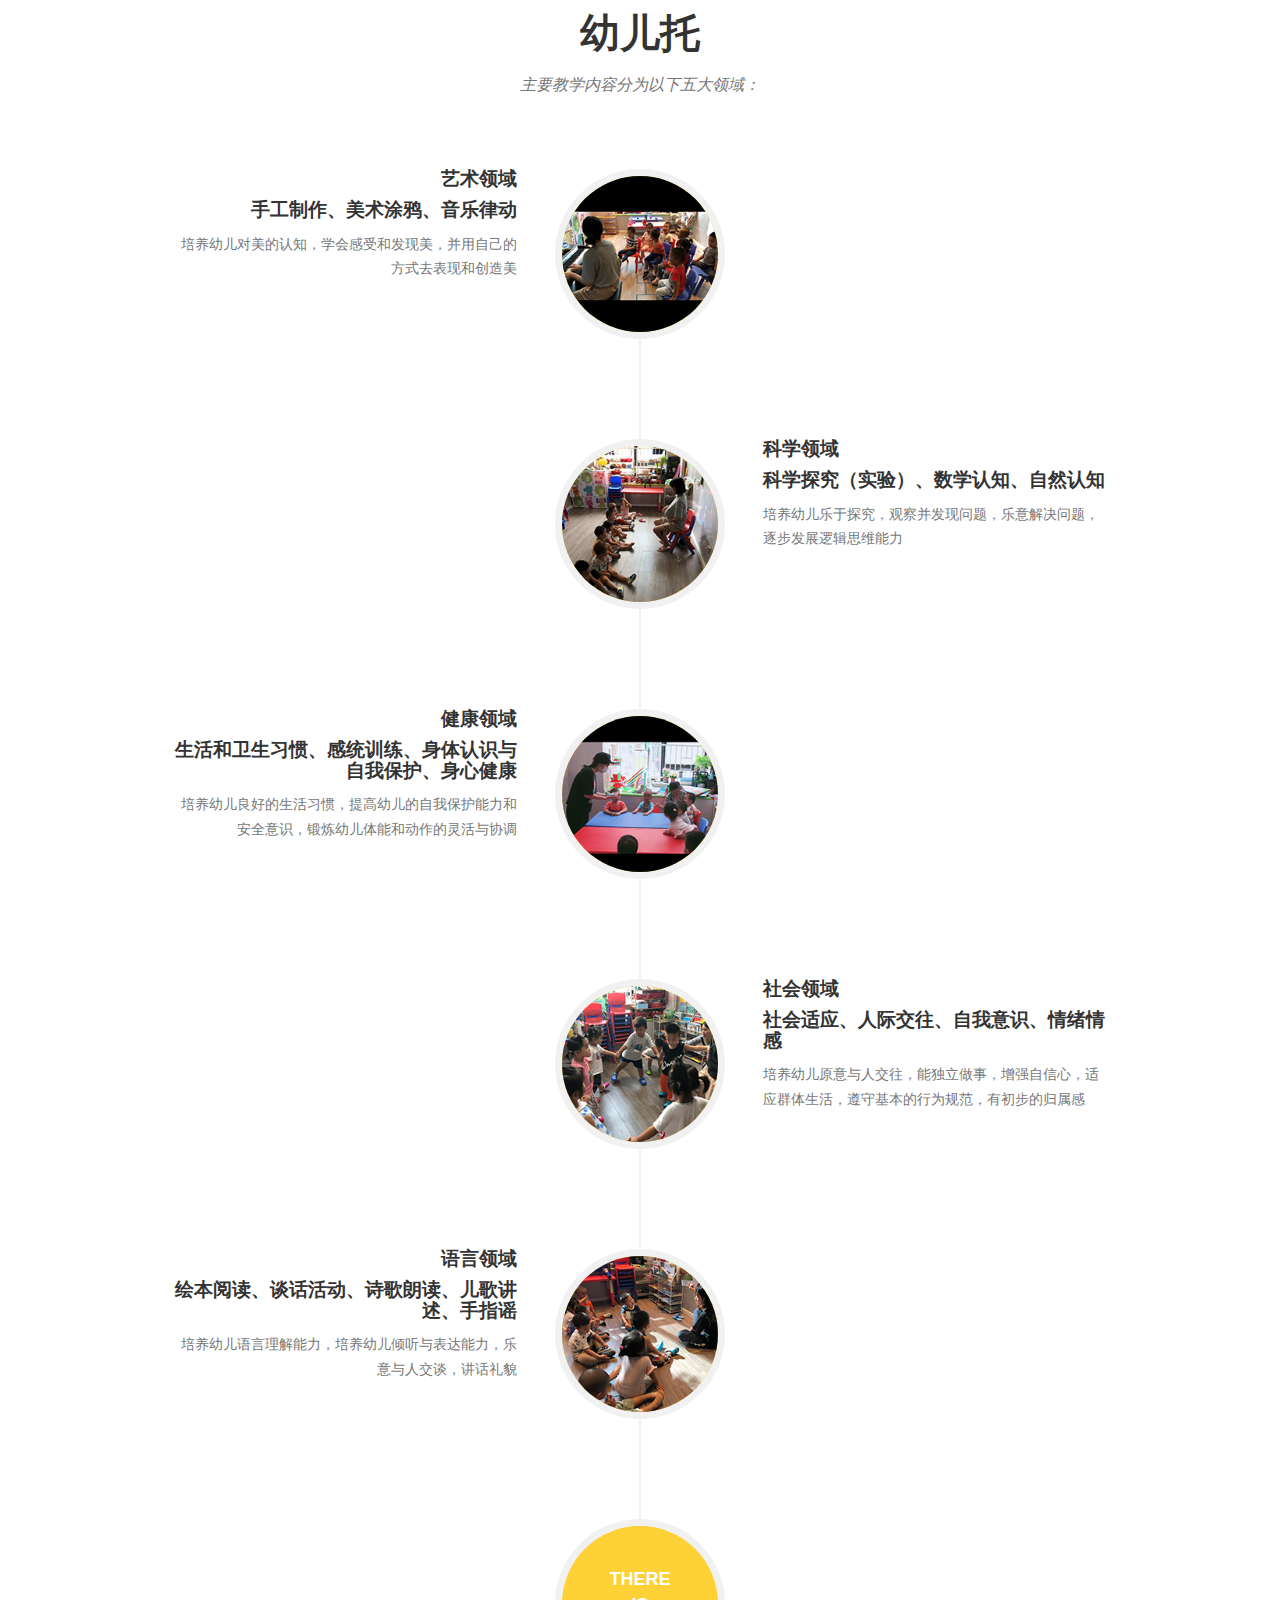
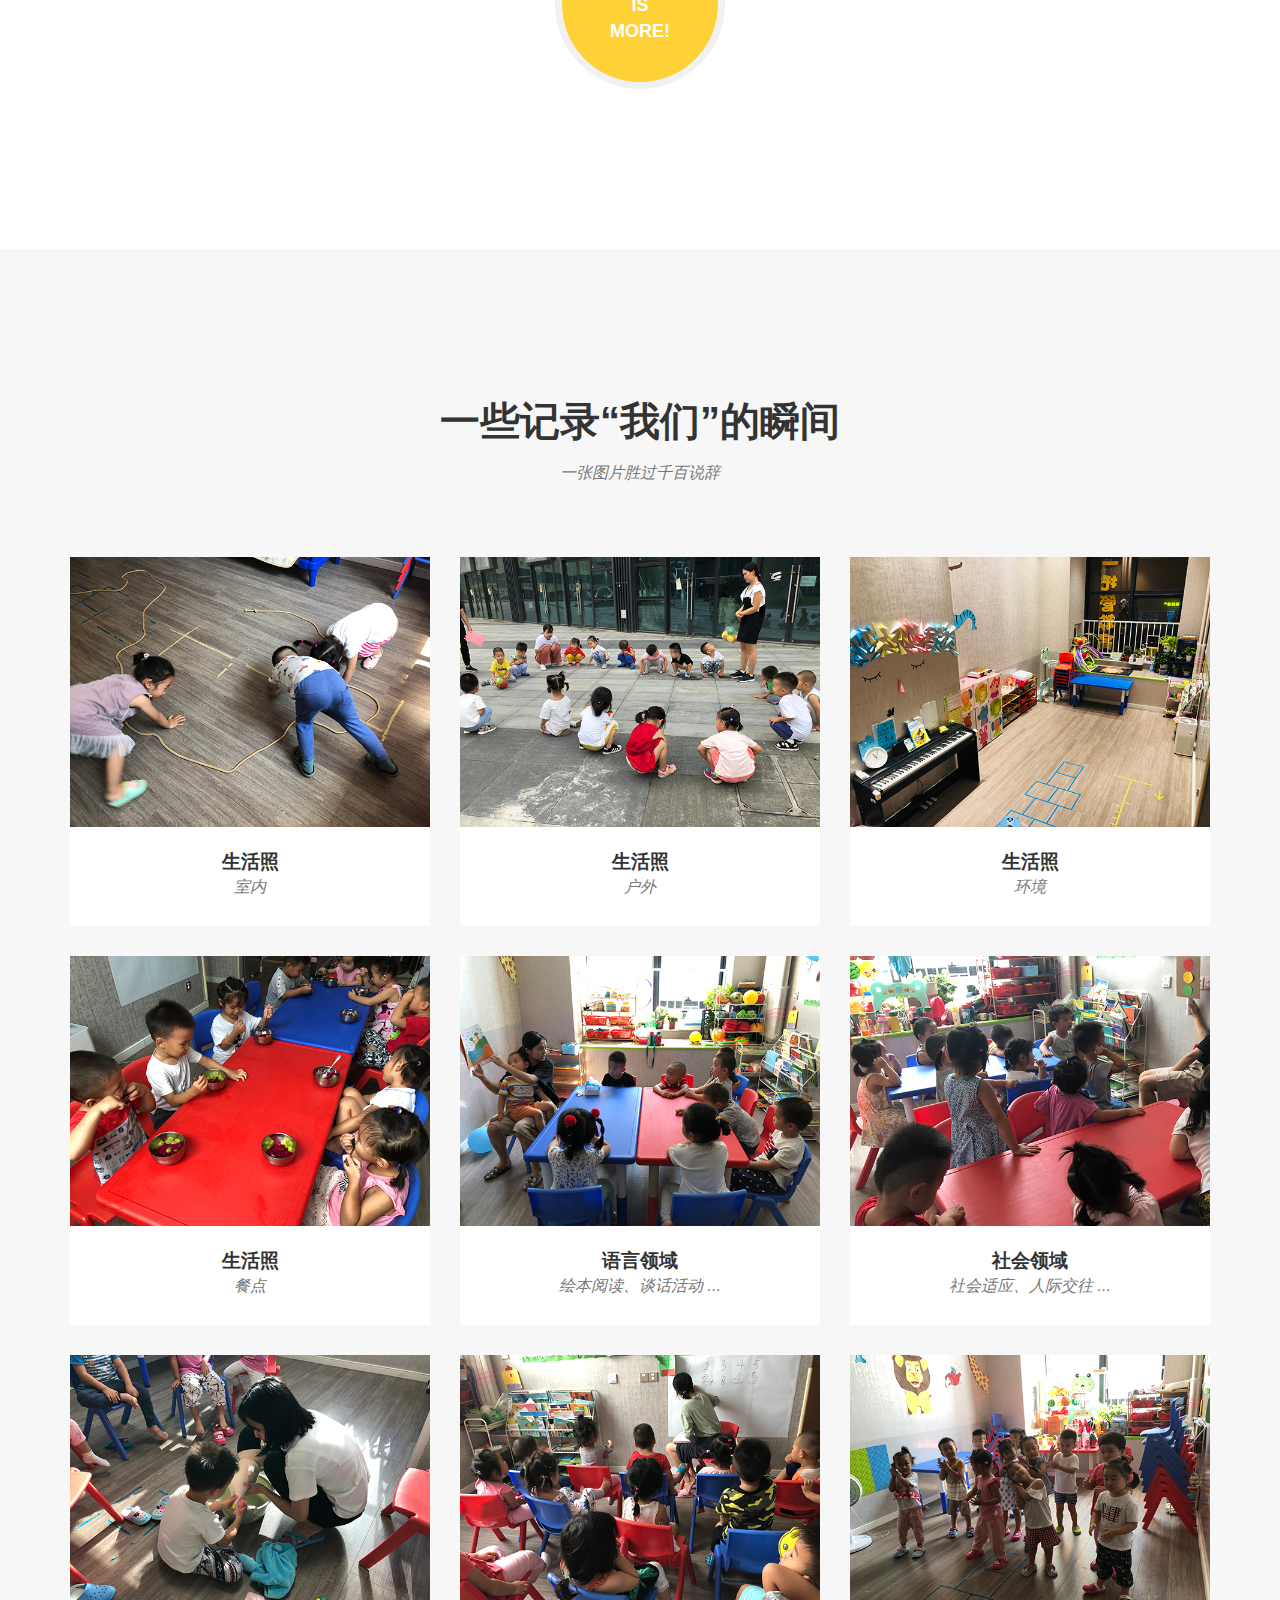
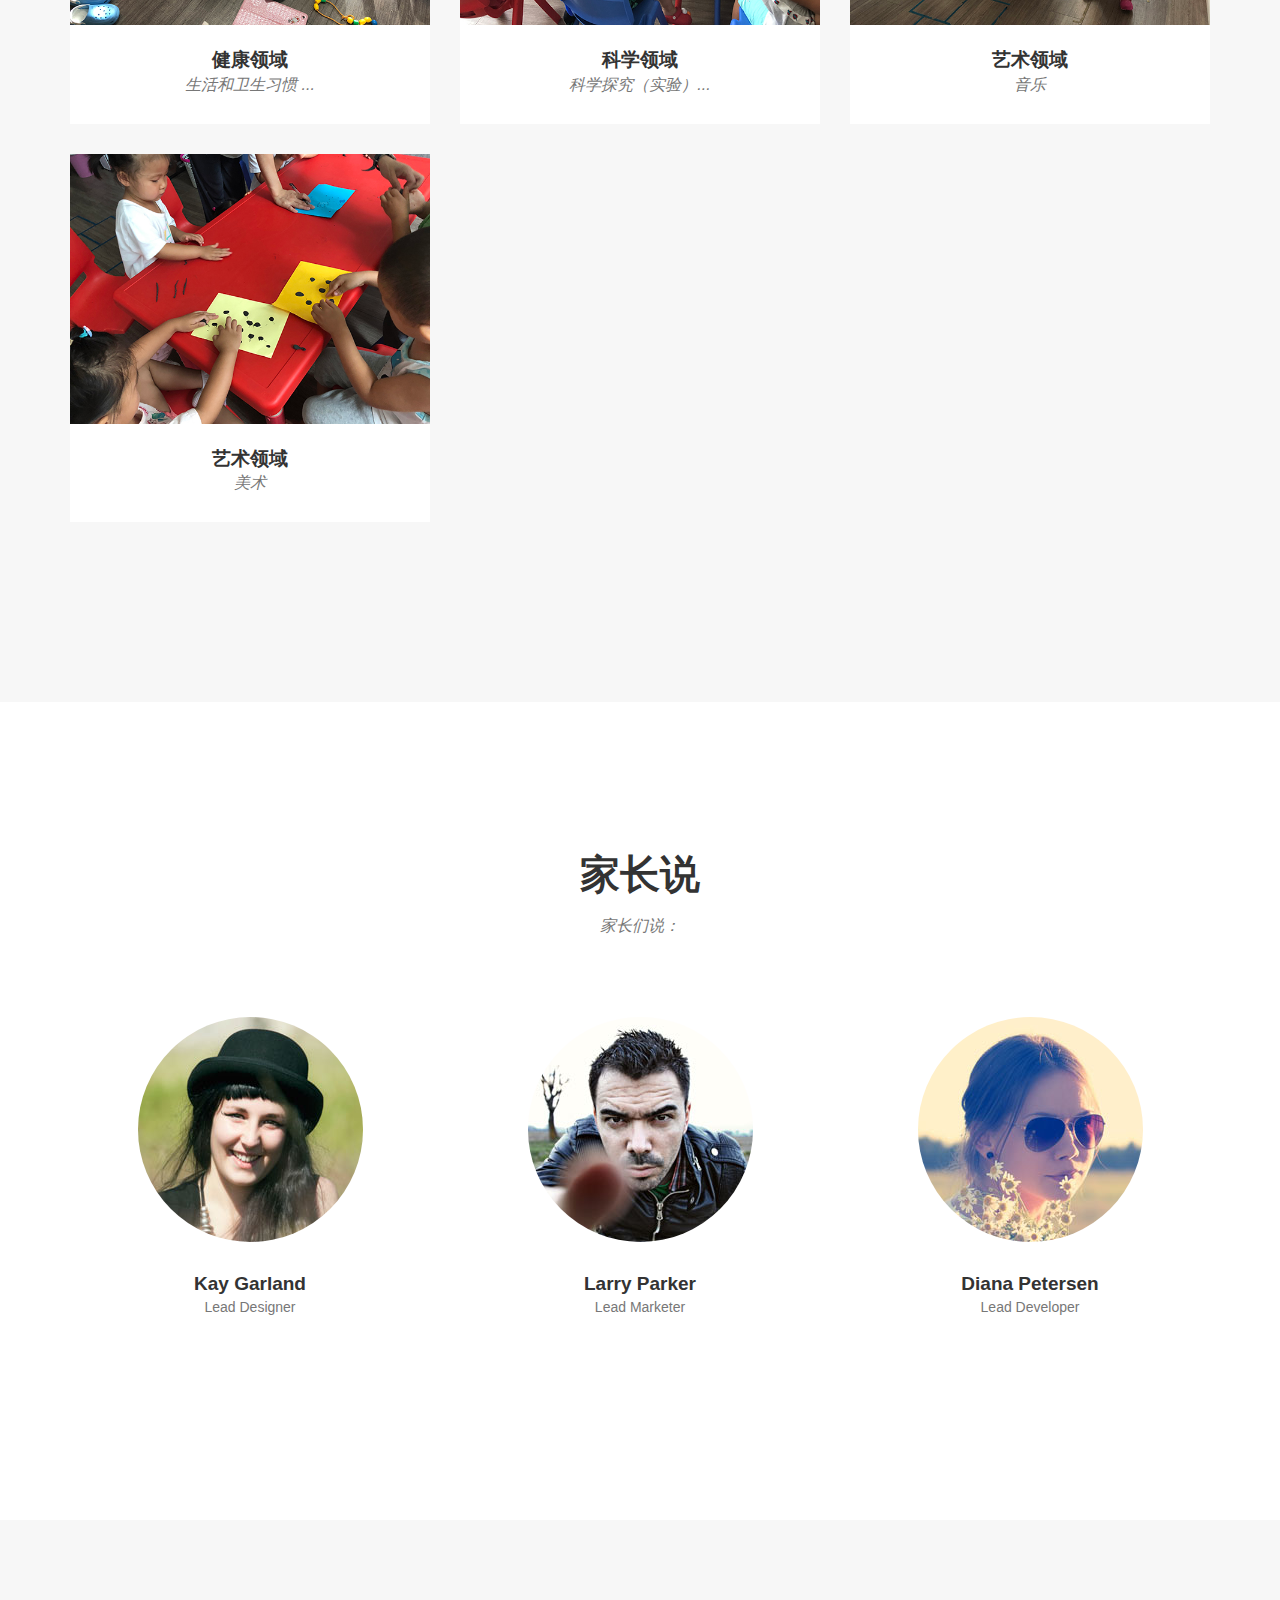
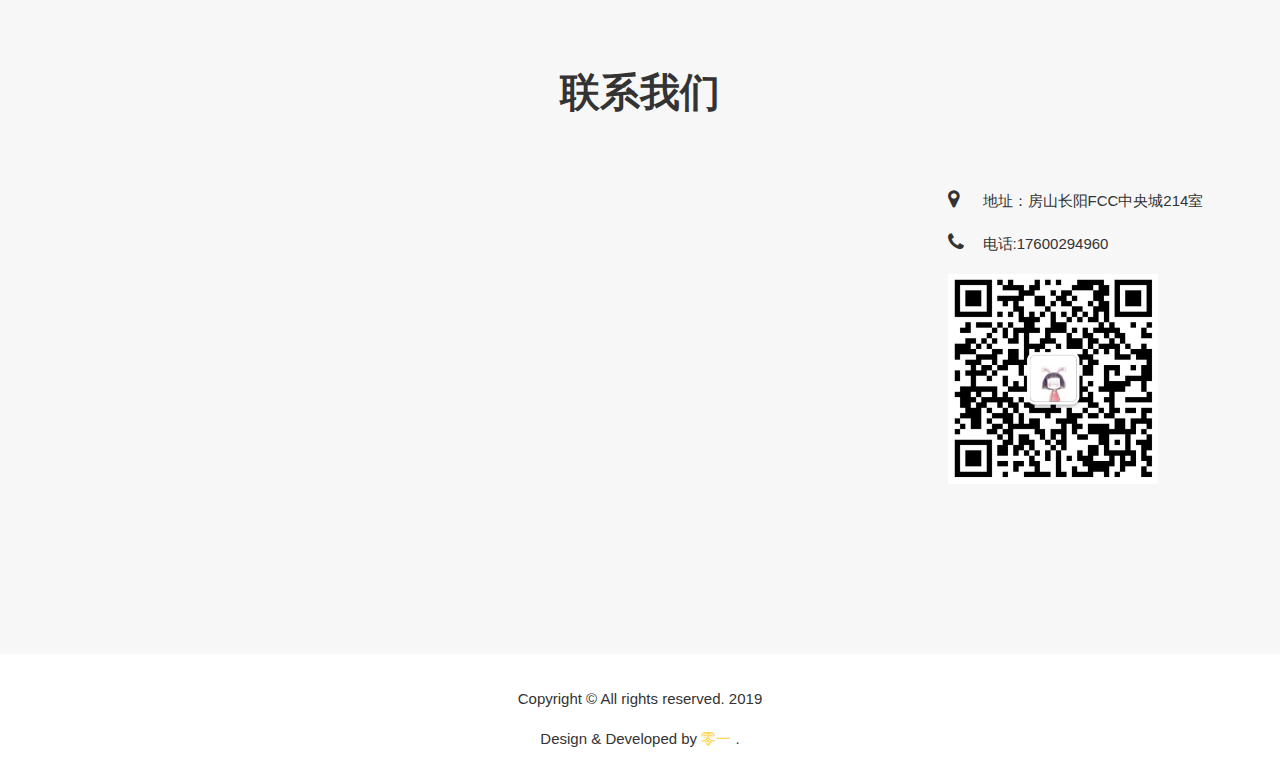
==== commit 7b24f245: "add contact us" ====
--- a/index.html
+++ b/index.html
@@ -72,7 +72,7 @@
   <div class="container">
     <div class="intro-text">
       <div class="intro-heading">零一托管教育中心</div>
-      <div class="intro-lead-in">给孩子最好的教育和快乐的童年</div>
+      <div class="intro-lead-in">给予孩子充分的理解和关注，用心去倾听孩子的内心，真诚的去赞美孩子的表现</div>
       <a href="#services" class="page-scroll btn btn-xl">Tell Me More</a>
     </div>
   </div>
@@ -97,7 +97,7 @@
     </div>
 
     <div class="row text-center">
-      <div class="col-md-4">
+      <div class="col-md-6">
         <span class="fa-stack fa-4x">
           <i class="fa fa-circle fa-stack-2x text-primary"></i>
           <i class="fa fa-child fa-stack-1x fa-inverse"></i>
@@ -106,7 +106,7 @@
         <p class="text-muted">开设幼儿全托、幼儿半托、幼儿晚托和临时托等班型</p>
       </div>
 
-      <div class="col-md-4">
+      <div class="col-md-6">
         <span class="fa-stack fa-4x">
           <i class="fa fa-circle fa-stack-2x text-primary"></i>
           <i class="fa fa-pencil fa-stack-1x fa-inverse"></i>
@@ -115,14 +115,14 @@
         <p class="text-muted">开设小学生晚托、临时托等班型</p>
       </div>
 
-      <div class="col-md-4">
+      <!-- <div class="col-md-4">
         <span class="fa-stack fa-4x">
           <i class="fa fa-circle fa-stack-2x text-primary"></i>
           <i class="fa fa-mortar-board fa-stack-1x fa-inverse"></i>
         </span>
         <h4 class="service-heading">学神班（昌平）</h4>
         <p class="text-muted">全部由985/211研究生学历代课，开设一对一教学、小班教学等形式</p>
-      </div>
+      </div> -->
     </div>
   </div>
 </section>
@@ -132,7 +132,7 @@
     <div class="row">
       <div class="col-lg-12 text-center">
         <h2 class="section-heading">幼儿托</h2>
-        <h3 class="section-subheading text-muted">我们会给予孩子充分的理解和关注，用心去倾听孩子的内心，真诚的去赞美孩子的表现</h3>
+        <h3 class="section-subheading text-muted">主要教学内容分为以下五大领域：</h3>
       </div>
     </div>
 
@@ -396,8 +396,8 @@
   <div class="container">
     <div class="row">
       <div class="col-lg-12 text-center">
-        <h2 class="section-heading">Ta们说</h2>
-        <h3 class="section-subheading text-muted">Lorem ipsum dolor sit amet consectetur.</h3>
+        <h2 class="section-heading">家长说</h2>
+        <h3 class="section-subheading text-muted">家长们说：</h3>
       </div>
     </div>
     <div class="row">
@@ -433,50 +433,27 @@
     </div>
   </div>
 </section>
-    <section id="contact">
+    <section id="contact" class="bg-light-gray">
   <div class="container">
     <div class="row">
       <div class="col-lg-12 text-center">
-        <h2 class="section-heading">Contact Us</h2>
-        <h3 class="section-subheading text-muted">Lorem ipsum dolor sit amet consectetur.</h3>
-      </div>
-    </div>
-
-    <div class="row">
-      <div class="col-lg-12">
-        <form name="sentMessage" id="contactForm" novalidate>
-          <div class="row">
-            <div class="col-md-6">
-              <div class="control-group form-group">
-                <input type="text" class="form-control" placeholder="Your Name *" id="name" required data-validation-required-message="Please enter your name.">
-                <p class="help-block text-danger"></p>
-              </div>
-
-              <div class="control-group form-group">
-                <input type="email" class="form-control" placeholder="Your Email *" id="email" required data-validation-required-message="Please enter your email address.">
-                <p class="help-block text-danger"></p>
-              </div>
-
-              <div class="control-group form-group">
-                <input type="tel" class="form-control" placeholder="Your Phone *" id="phone" required data-validation-required-message="Please enter your phone number.">
-                <p class="help-block text-danger"></p>
-              </div>
-            </div>
-                            
-            <div class="col-md-6">
-              <div class="control-group form-group">
-                <textarea class="form-control" placeholder="Your Message *" id="message" required data-validation-required-message="Please enter a message."></textarea>
-                <p class="help-block text-danger"></p>
-              </div>
-            </div>
-                            
-            <div class="clearfix"></div>
-            <div class="col-lg-12 text-center">
-              <div id="success"></div>
-              <button type="submit" class="btn btn-xl">Send Message</button>
-            </div>
-          </div>
-        </form>
+        <h2 class="section-heading">联系我们</h2>
+        <h3 class="section-subheading text-muted"></h3>
+      </div>
+    </div>
+
+    <div class="row">
+      <div class="col-md-9 col-sm-12">
+        <div class="baidu-map"><div id="map-fs" style="width: 100%; height: 300px"></div></div>
+      </div>
+      <div class="col-md-3 col-sm-12">
+        <ul class="address-block" style="padding: 0;margin: 0;list-style: none;">
+          <li style="margin-bottom: 20px;"><i class="fa fa-map-marker"></i>地址：房山长阳FCC中央城214室</li>
+          <li style="margin-bottom: 20px;"><i class="fa fa-phone"></i>电话:17600294960</li>
+          <li>
+            <img src="img/weixin.jpg" alt="">
+          </li>
+        </ul>
       </div>
     </div>
   </div>
@@ -995,7 +972,9 @@
 <script src="/js/jqBootstrapValidation.js"></script>
 <script src="/js/contact_me.js"></script>
 <!-- Custom Theme JavaScript -->
+<script type="text/javascript" src="http://api.map.baidu.com/api?v=3.0&ak=KHbfjAvLPY0WwrRkslLVQGDsutimokUE"></script>
 <script src="/js/agency.js"></script>
+
 
     </body>
 </html>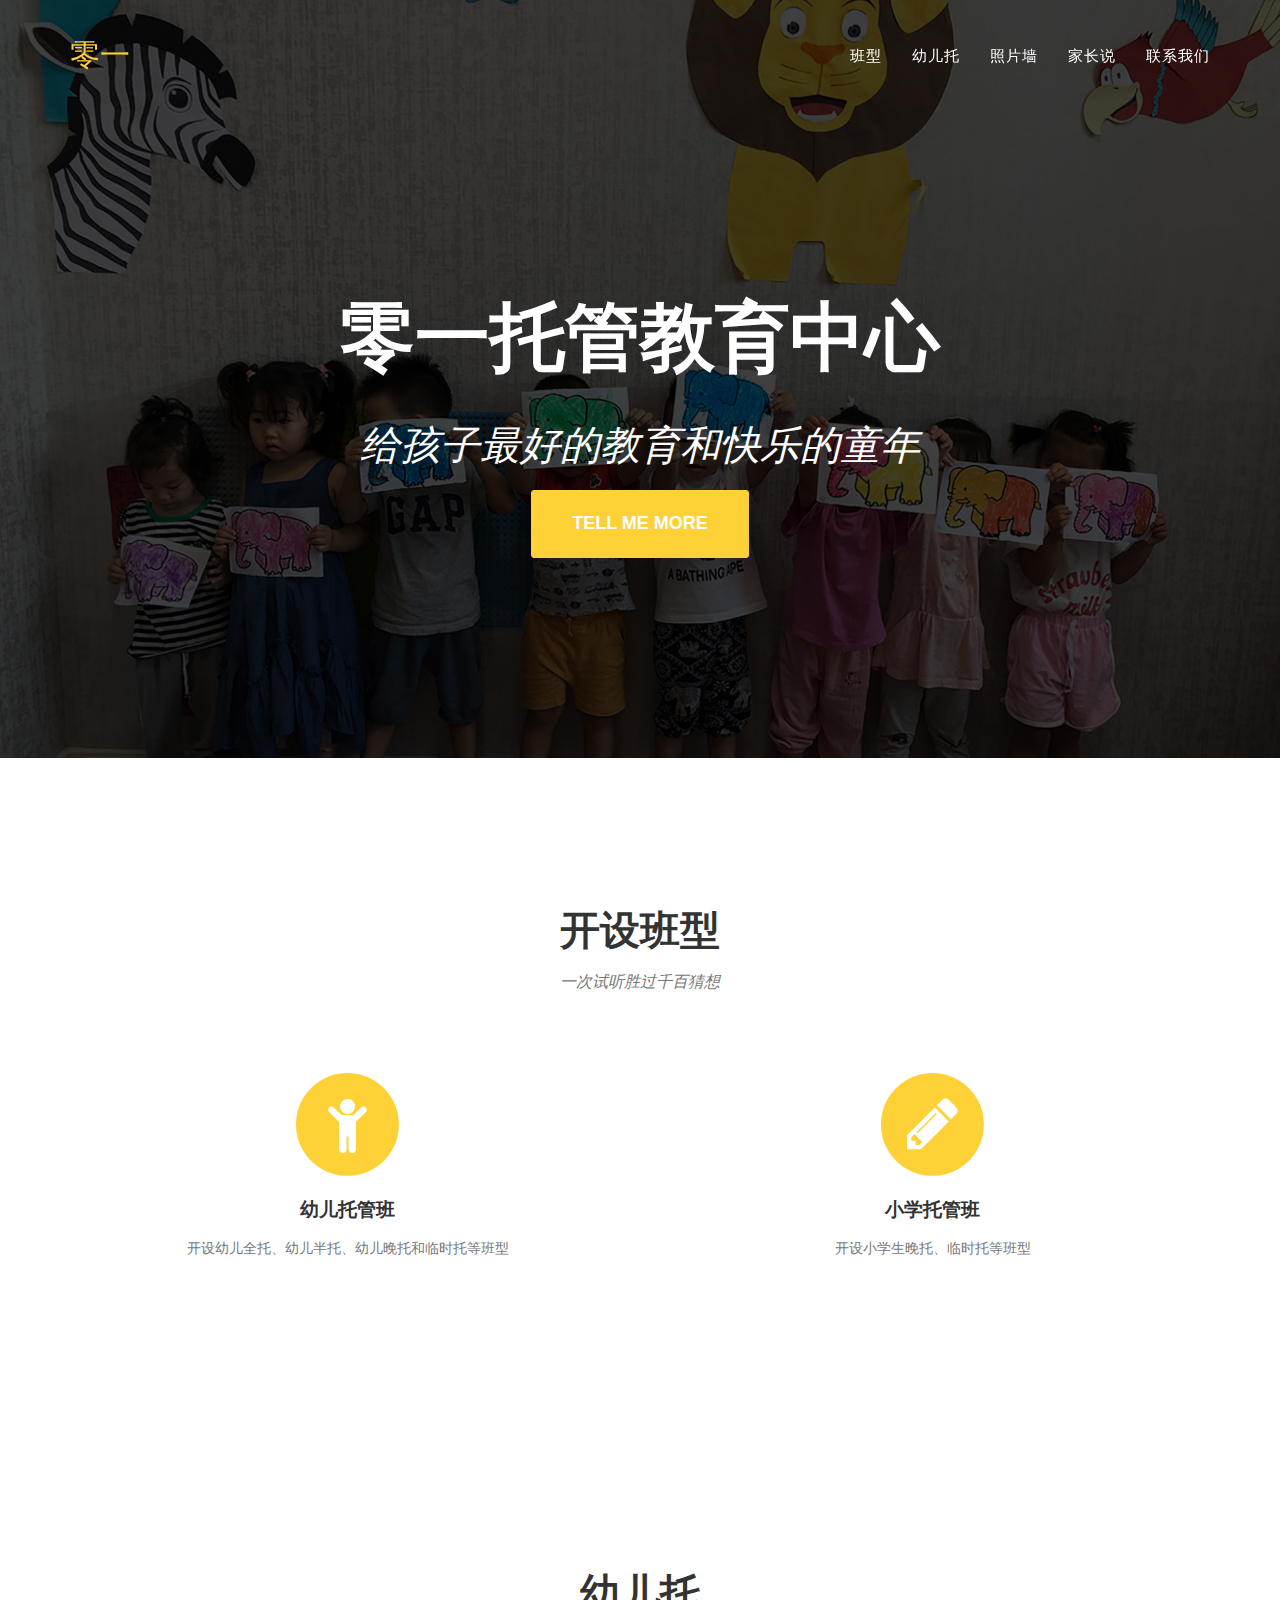
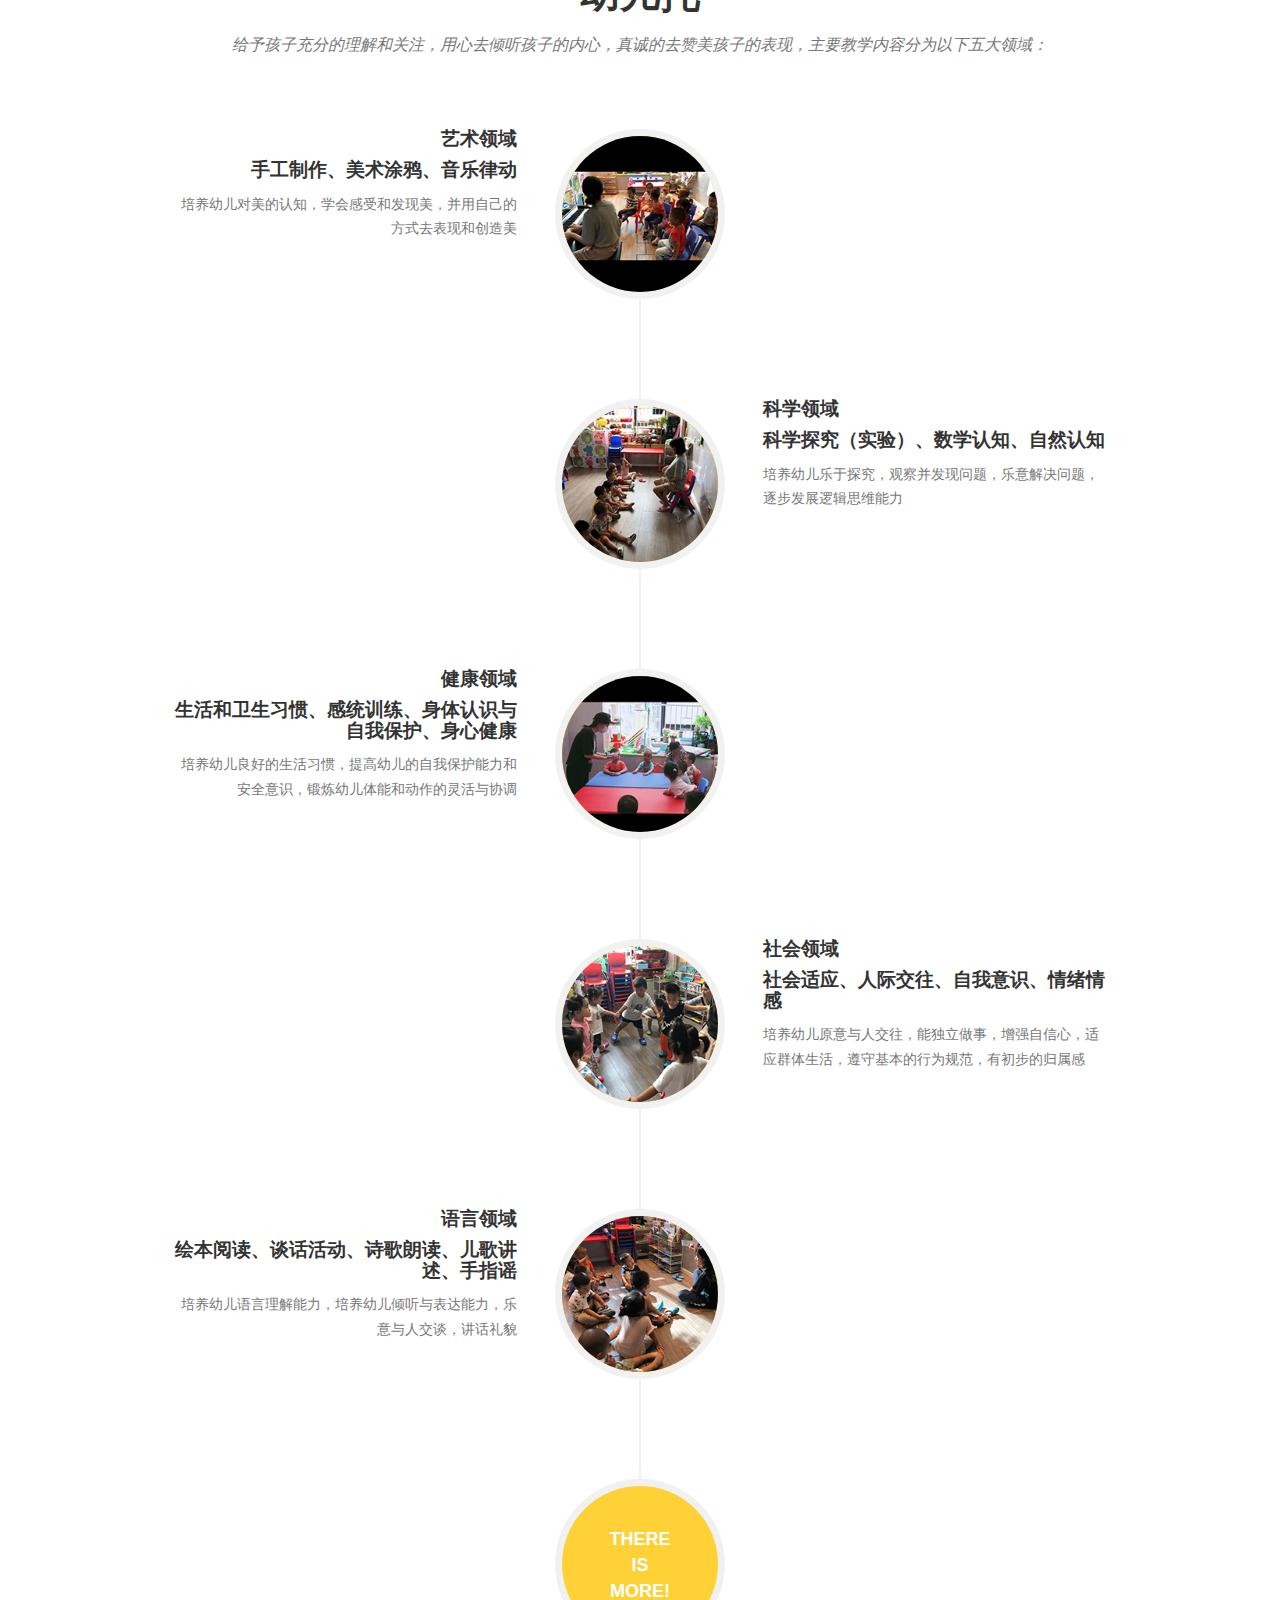
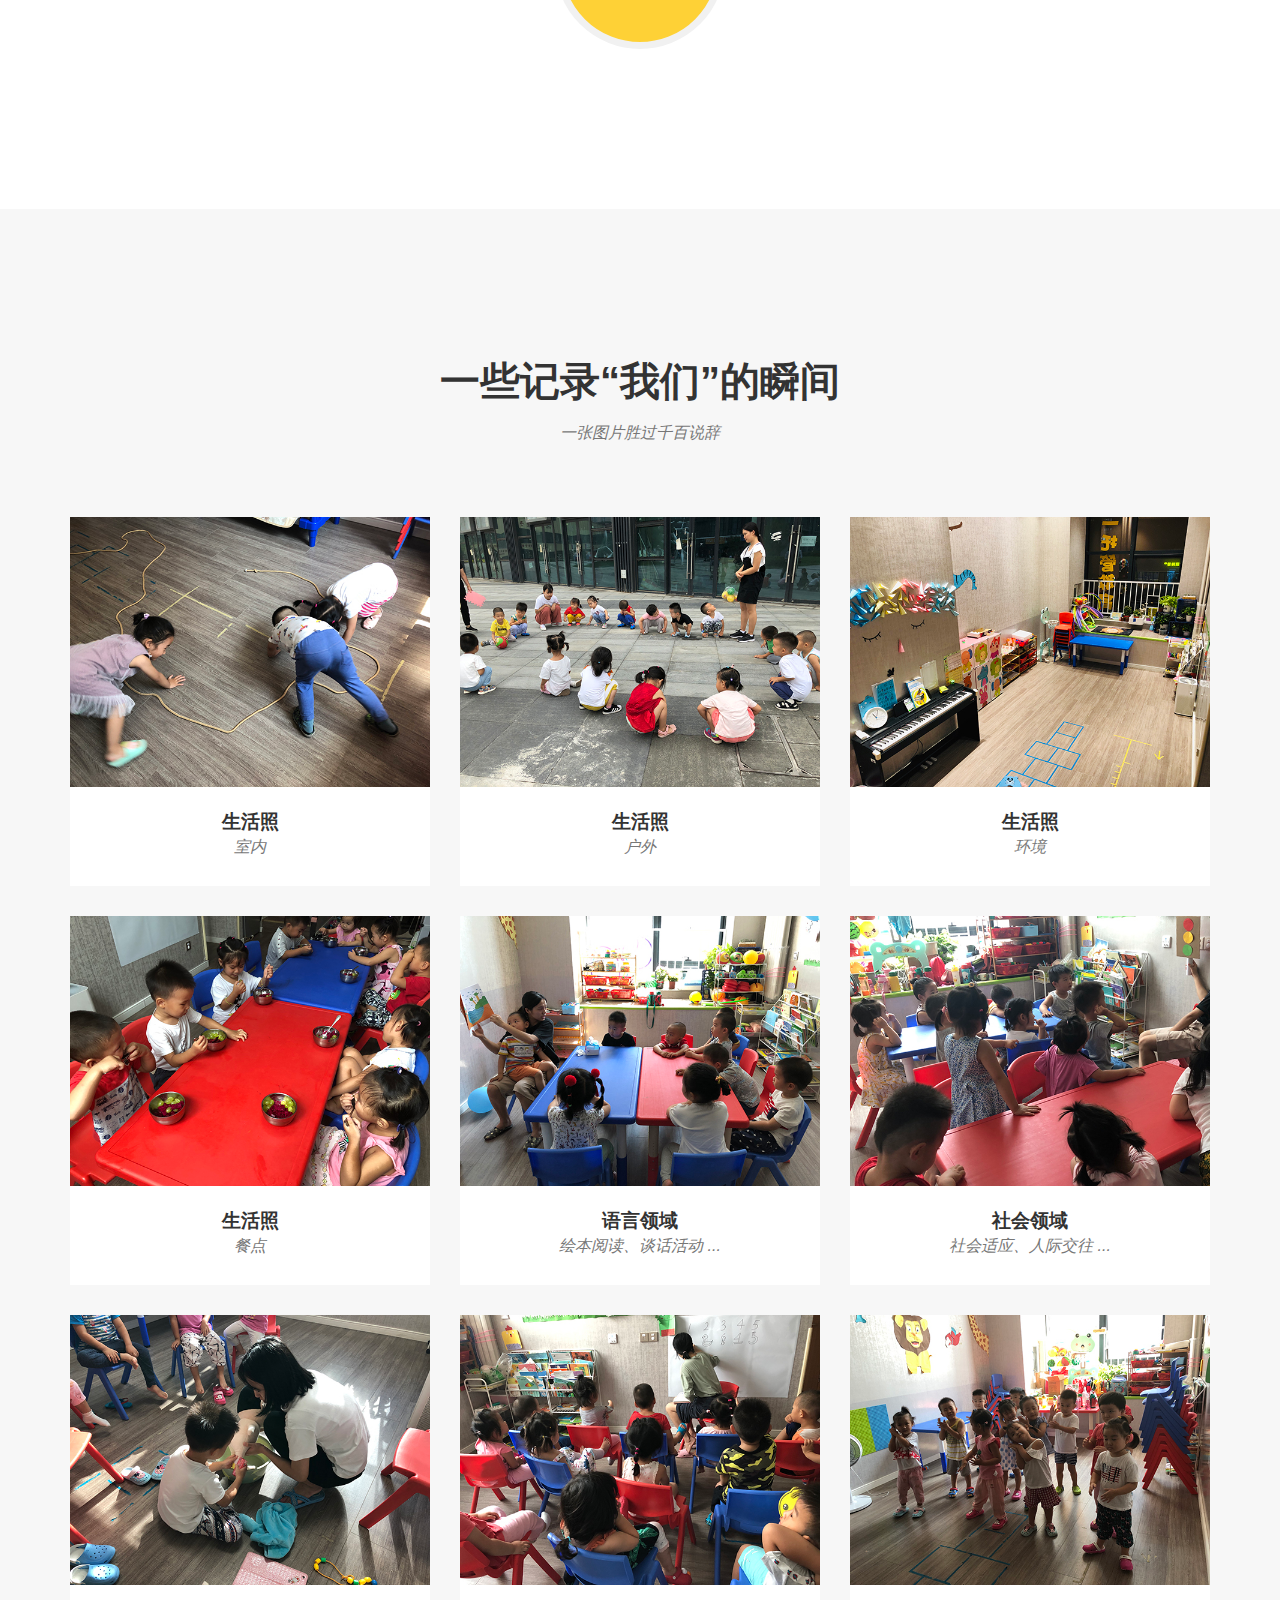
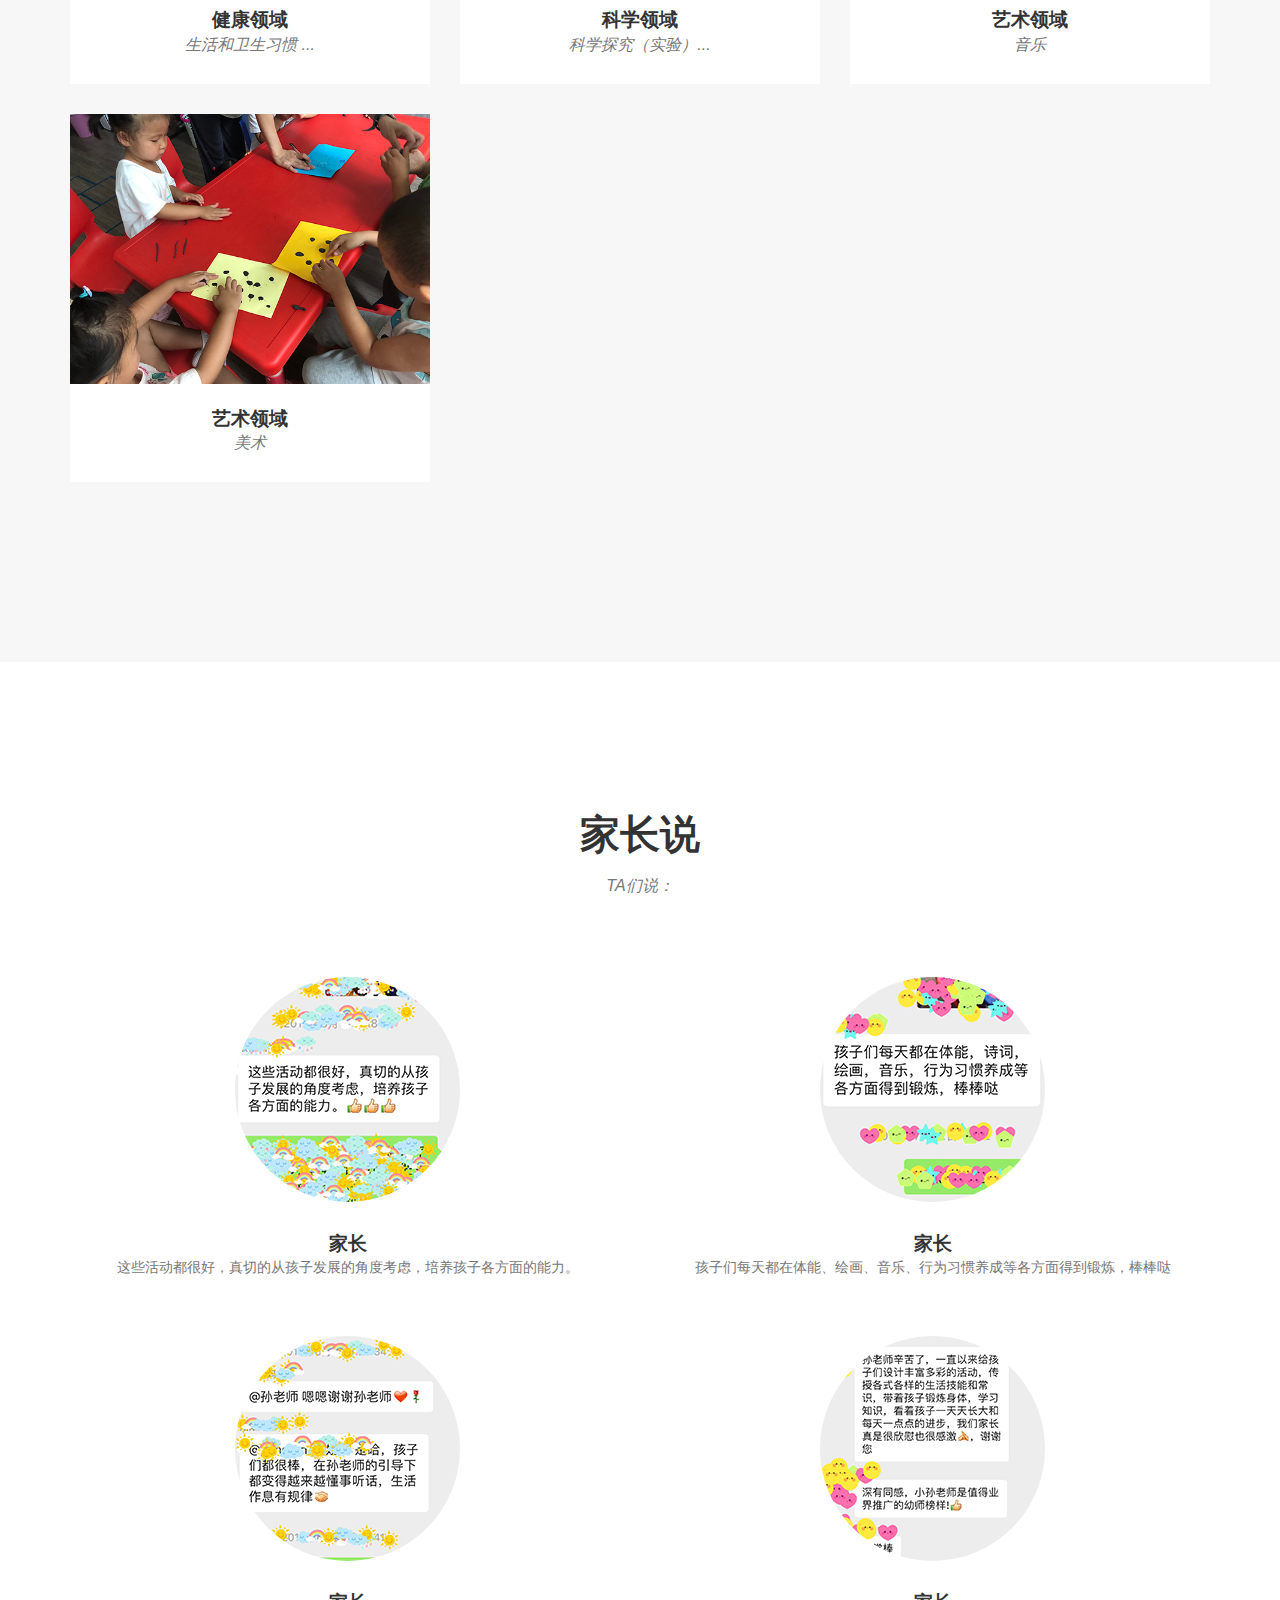
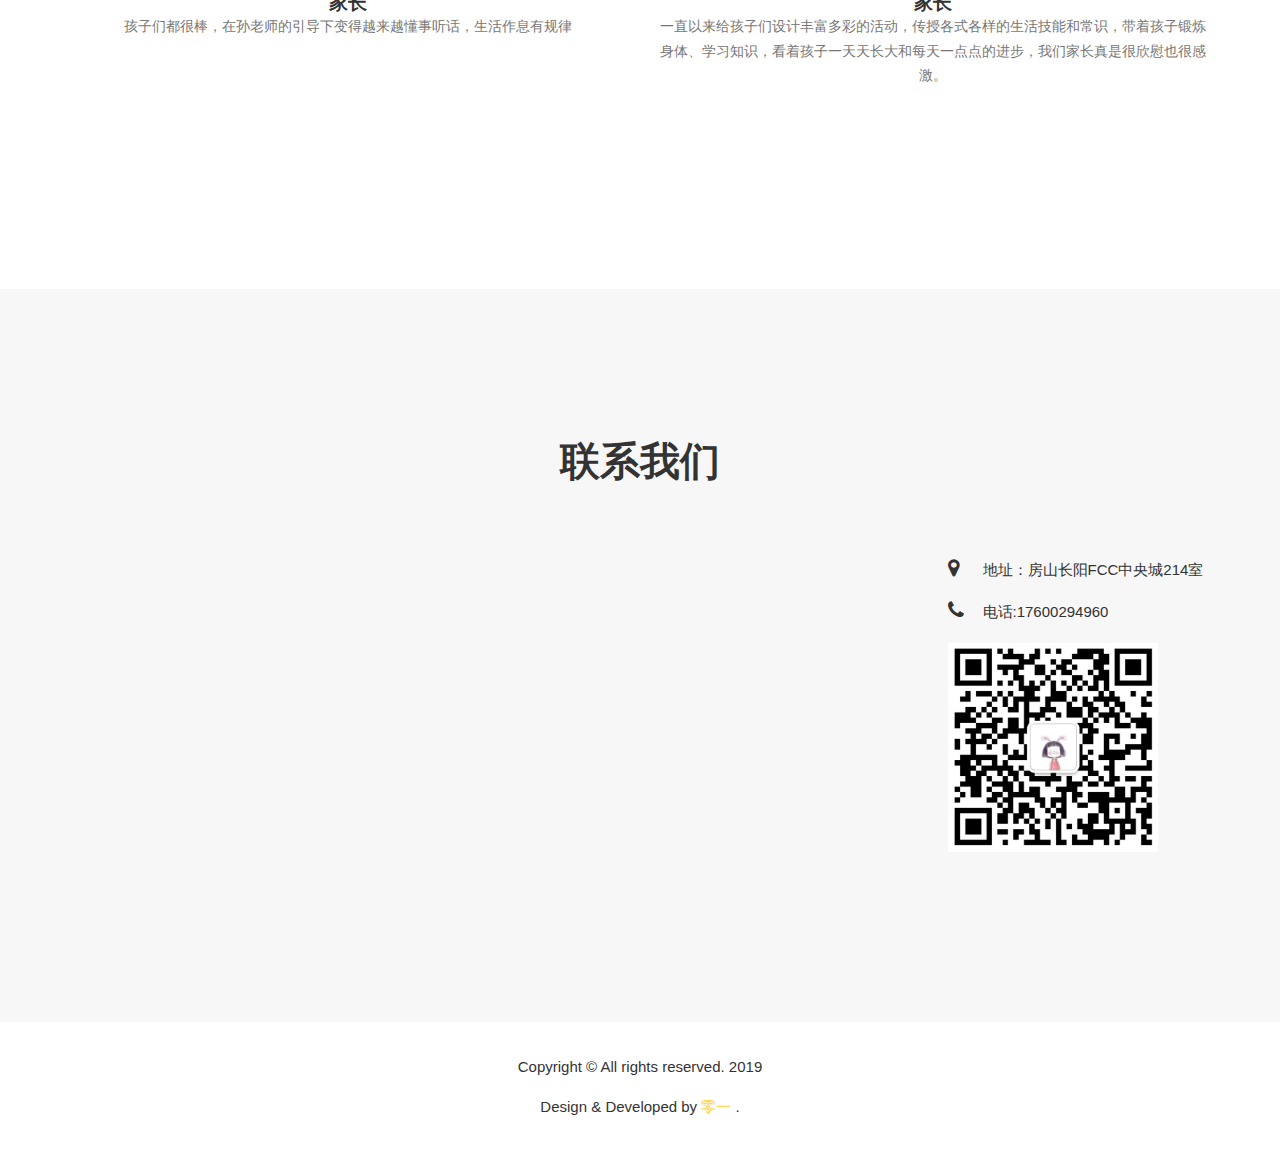
==== commit c939bf7b: "first Edition" ====
--- a/index.html
+++ b/index.html
@@ -72,7 +72,7 @@
   <div class="container">
     <div class="intro-text">
       <div class="intro-heading">零一托管教育中心</div>
-      <div class="intro-lead-in">给予孩子充分的理解和关注，用心去倾听孩子的内心，真诚的去赞美孩子的表现</div>
+      <div class="intro-lead-in">给孩子最好的教育和快乐的童年</div>
       <a href="#services" class="page-scroll btn btn-xl">Tell Me More</a>
     </div>
   </div>
@@ -132,7 +132,7 @@
     <div class="row">
       <div class="col-lg-12 text-center">
         <h2 class="section-heading">幼儿托</h2>
-        <h3 class="section-subheading text-muted">主要教学内容分为以下五大领域：</h3>
+        <h3 class="section-subheading text-muted">给予孩子充分的理解和关注，用心去倾听孩子的内心，真诚的去赞美孩子的表现，主要教学内容分为以下五大领域：</h3>
       </div>
     </div>
 
@@ -397,32 +397,40 @@
     <div class="row">
       <div class="col-lg-12 text-center">
         <h2 class="section-heading">家长说</h2>
-        <h3 class="section-subheading text-muted">家长们说：</h3>
-      </div>
-    </div>
-    <div class="row">
-      
-      <div class="col-sm-4">
+        <h3 class="section-subheading text-muted">TA们说：</h3>
+      </div>
+    </div>
+    <div class="row">
+      
+      <div class="col-md-6">
         <div class="team-member">
-          <img src="img/team/1.jpg" class="img-responsive img-circle" alt="">
-          <h4>Kay Garland</h4>
-          <p class="text-muted">Lead Designer</p>
-        </div>
-      </div>
-      
-      <div class="col-sm-4">
+          <img src="img/talks/1.jpg" class="img-responsive img-circle" alt="">
+          <h4>家长</h4>
+          <p class="text-muted">这些活动都很好，真切的从孩子发展的角度考虑，培养孩子各方面的能力。</p>
+        </div>
+      </div>
+      
+      <div class="col-md-6">
         <div class="team-member">
-          <img src="img/team/2.jpg" class="img-responsive img-circle" alt="">
-          <h4>Larry Parker</h4>
-          <p class="text-muted">Lead Marketer</p>
-        </div>
-      </div>
-      
-      <div class="col-sm-4">
+          <img src="img/talks/2.jpg" class="img-responsive img-circle" alt="">
+          <h4>家长</h4>
+          <p class="text-muted">孩子们每天都在体能、绘画、音乐、行为习惯养成等各方面得到锻炼，棒棒哒</p>
+        </div>
+      </div>
+      
+      <div class="col-md-6">
         <div class="team-member">
-          <img src="img/team/3.jpg" class="img-responsive img-circle" alt="">
-          <h4>Diana Petersen</h4>
-          <p class="text-muted">Lead Developer</p>
+          <img src="img/talks/3.jpg" class="img-responsive img-circle" alt="">
+          <h4>家长</h4>
+          <p class="text-muted">孩子们都很棒，在孙老师的引导下变得越来越懂事听话，生活作息有规律</p>
+        </div>
+      </div>
+      
+      <div class="col-md-6">
+        <div class="team-member">
+          <img src="img/talks/4.jpg" class="img-responsive img-circle" alt="">
+          <h4>家长</h4>
+          <p class="text-muted">一直以来给孩子们设计丰富多彩的活动，传授各式各样的生活技能和常识，带着孩子锻炼身体、学习知识，看着孩子一天天长大和每天一点点的进步，我们家长真是很欣慰也很感激。</p>
         </div>
       </div>
       
@@ -444,10 +452,10 @@
 
     <div class="row">
       <div class="col-md-9 col-sm-12">
-        <div class="baidu-map"><div id="map-fs" style="width: 100%; height: 300px"></div></div>
+        <div class="baidu-map"><div id="map-fs"></div></div>
       </div>
       <div class="col-md-3 col-sm-12">
-        <ul class="address-block" style="padding: 0;margin: 0;list-style: none;">
+        <ul class="address-block">
           <li style="margin-bottom: 20px;"><i class="fa fa-map-marker"></i>地址：房山长阳FCC中央城214室</li>
           <li style="margin-bottom: 20px;"><i class="fa fa-phone"></i>电话:17600294960</li>
           <li>
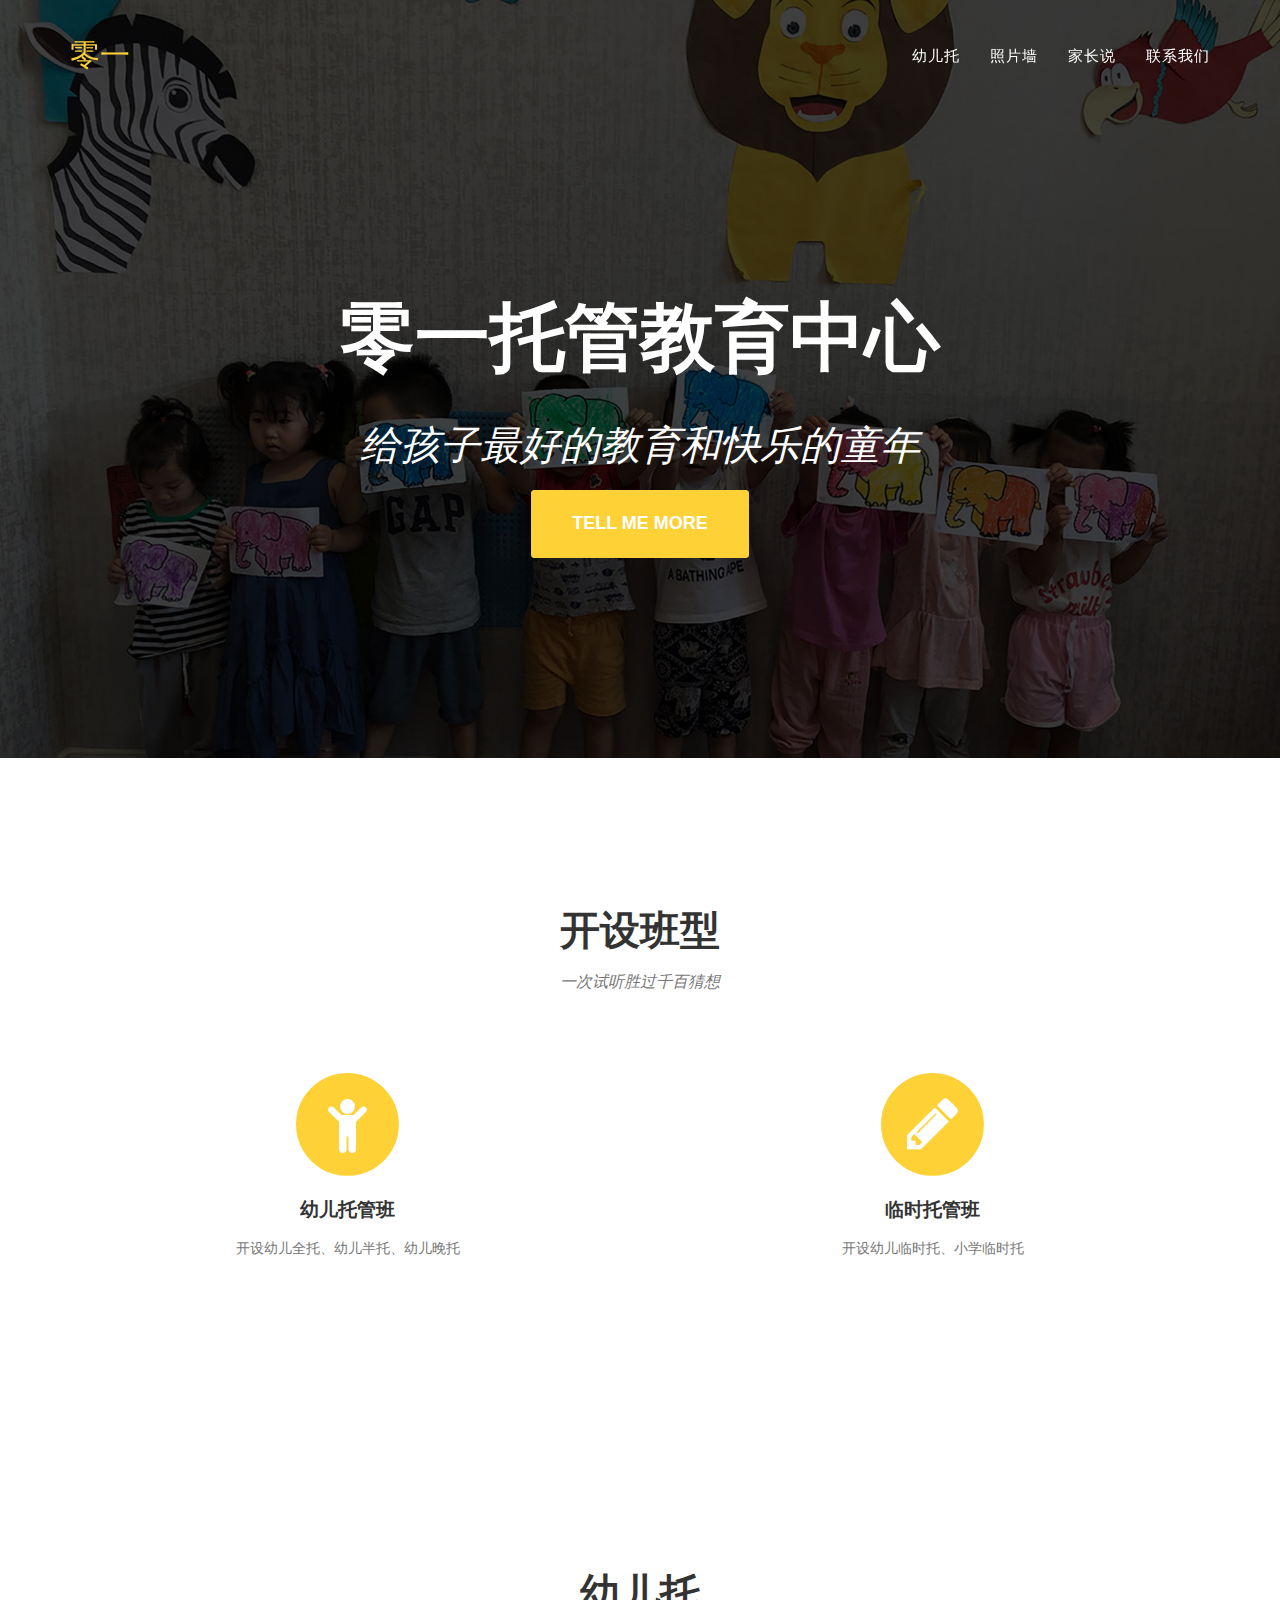
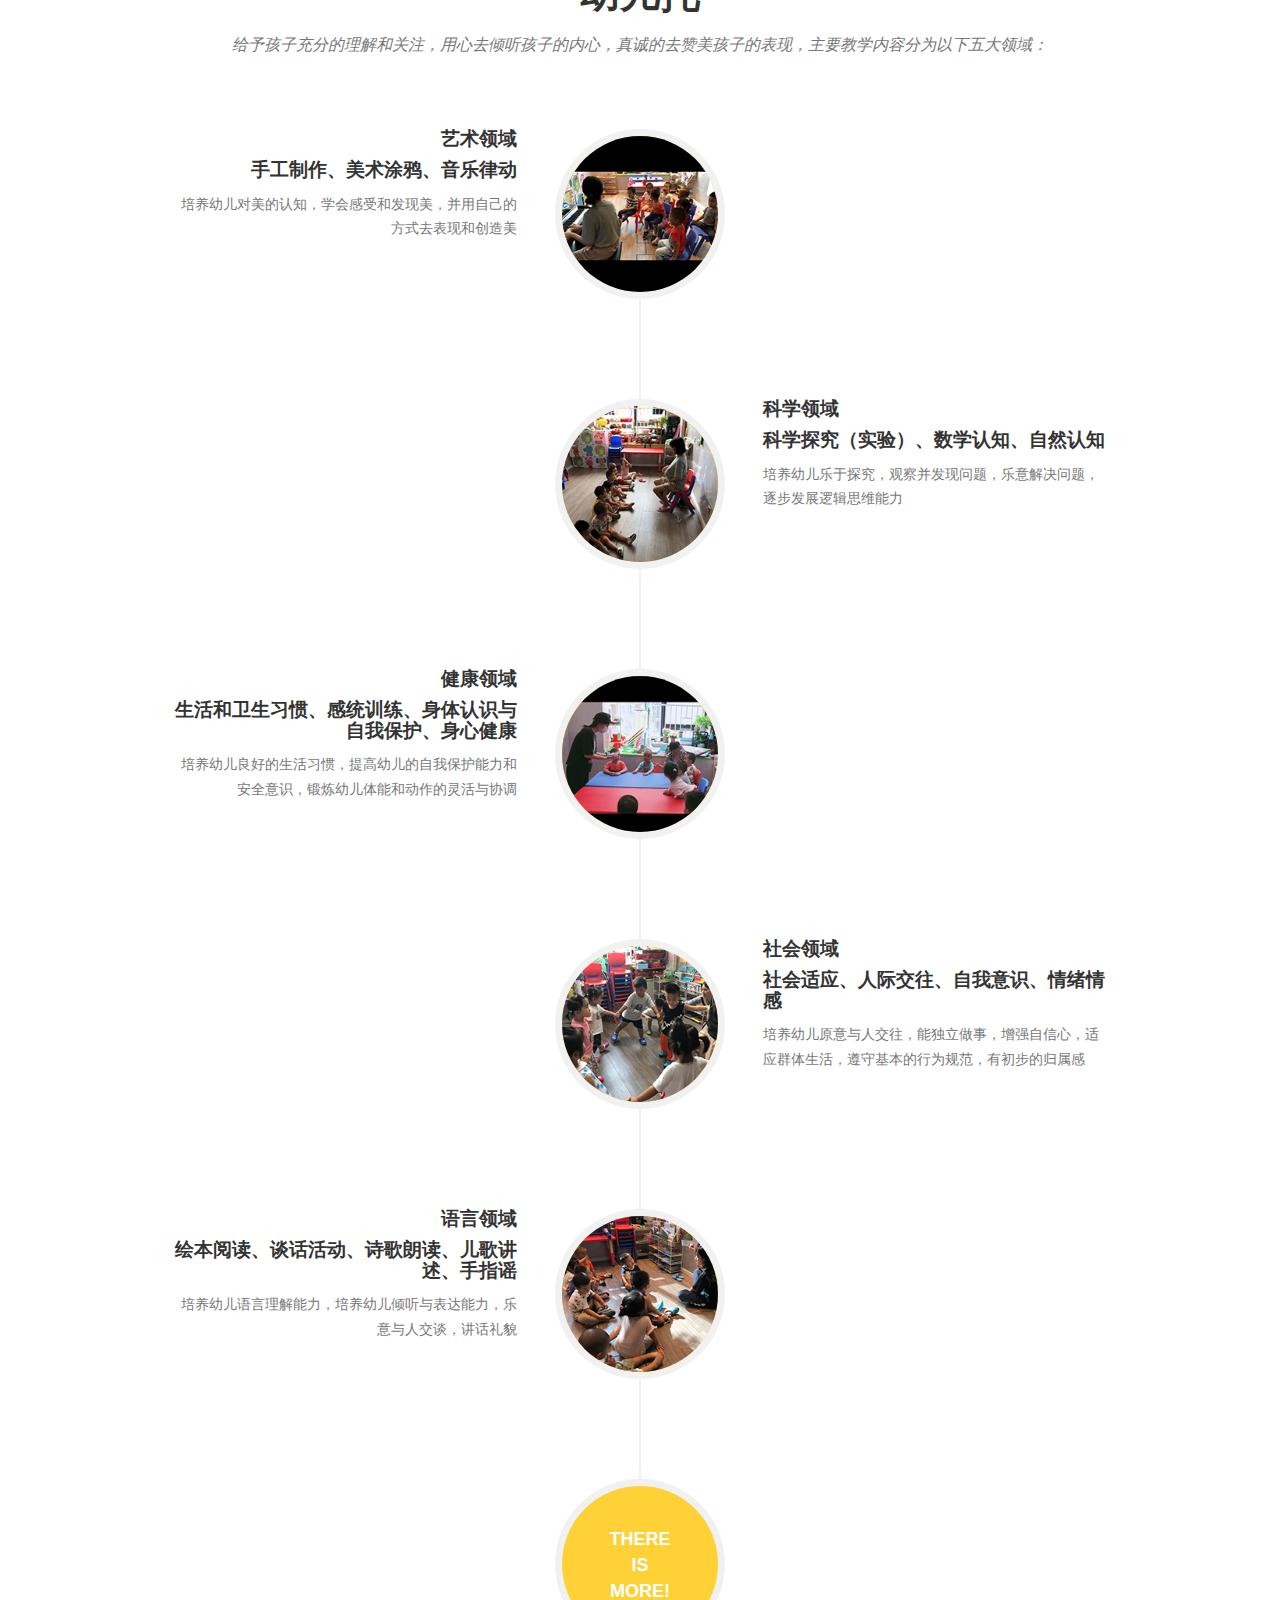
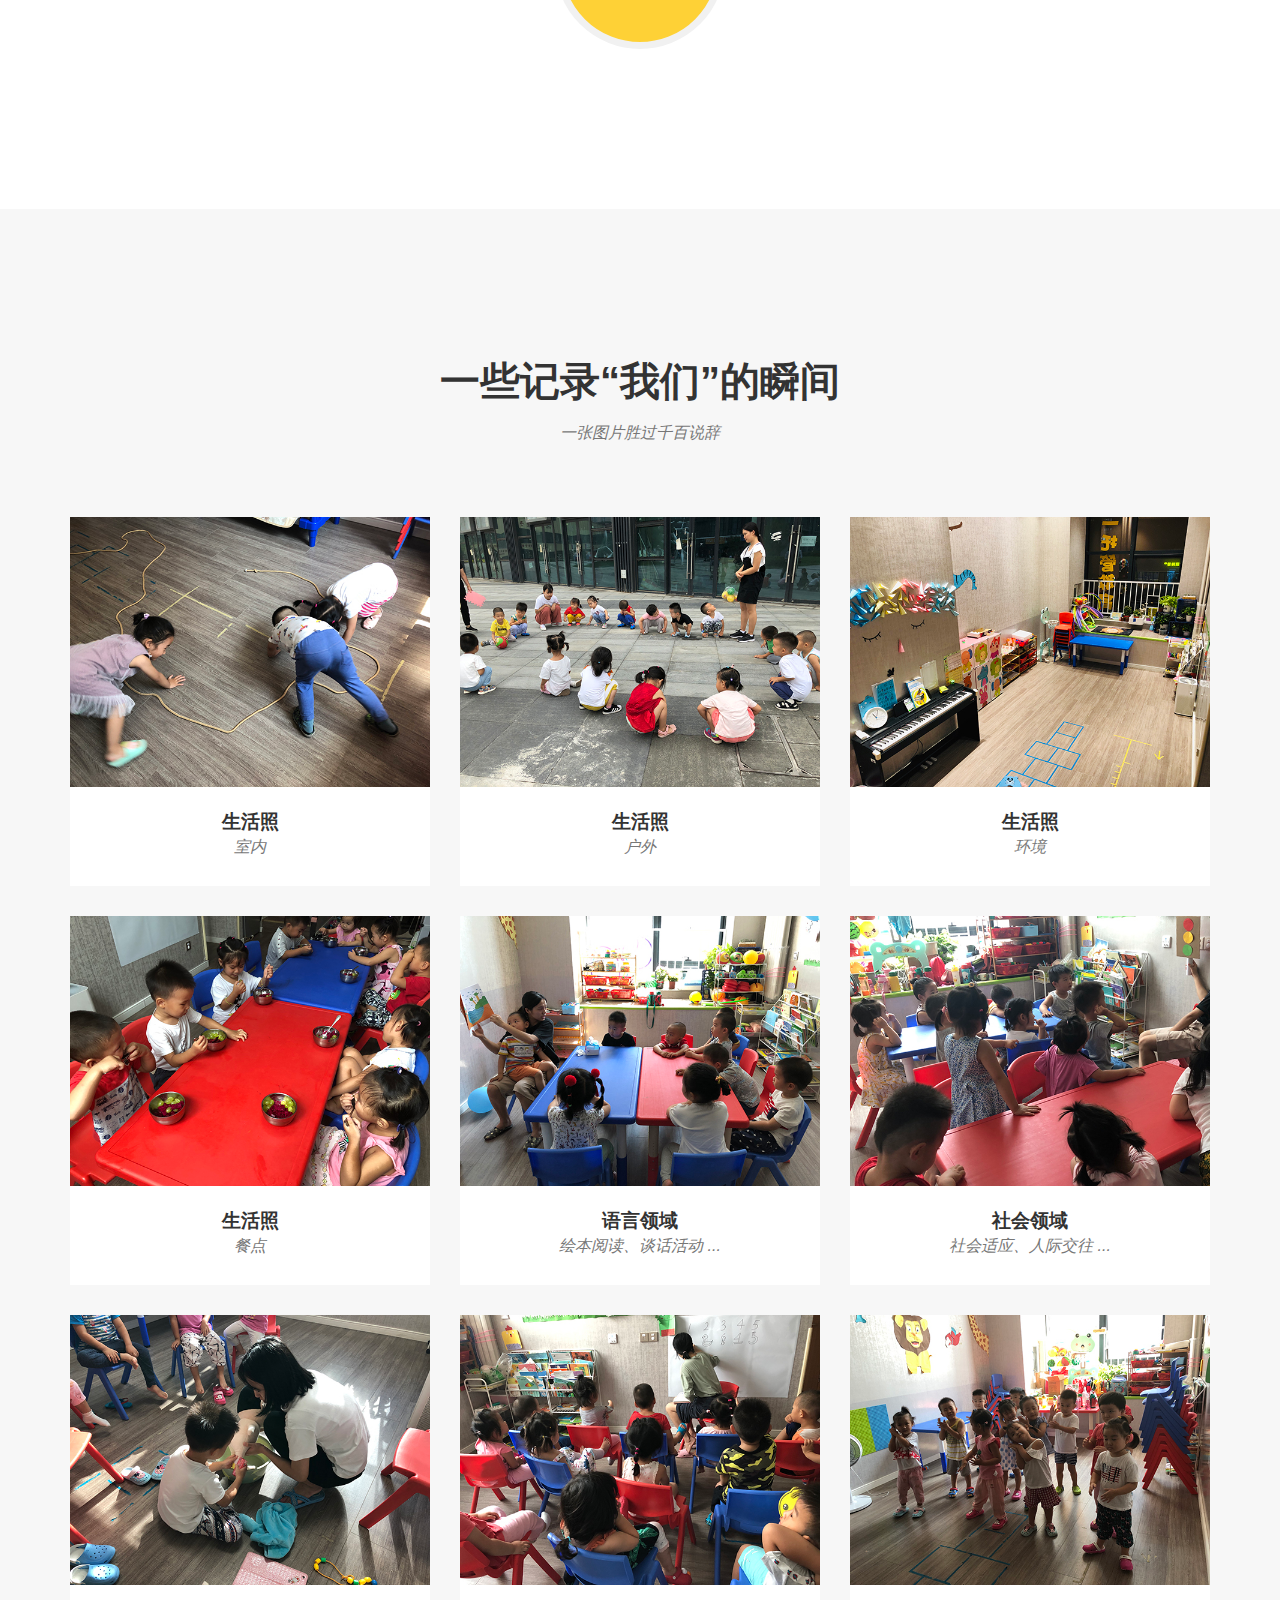
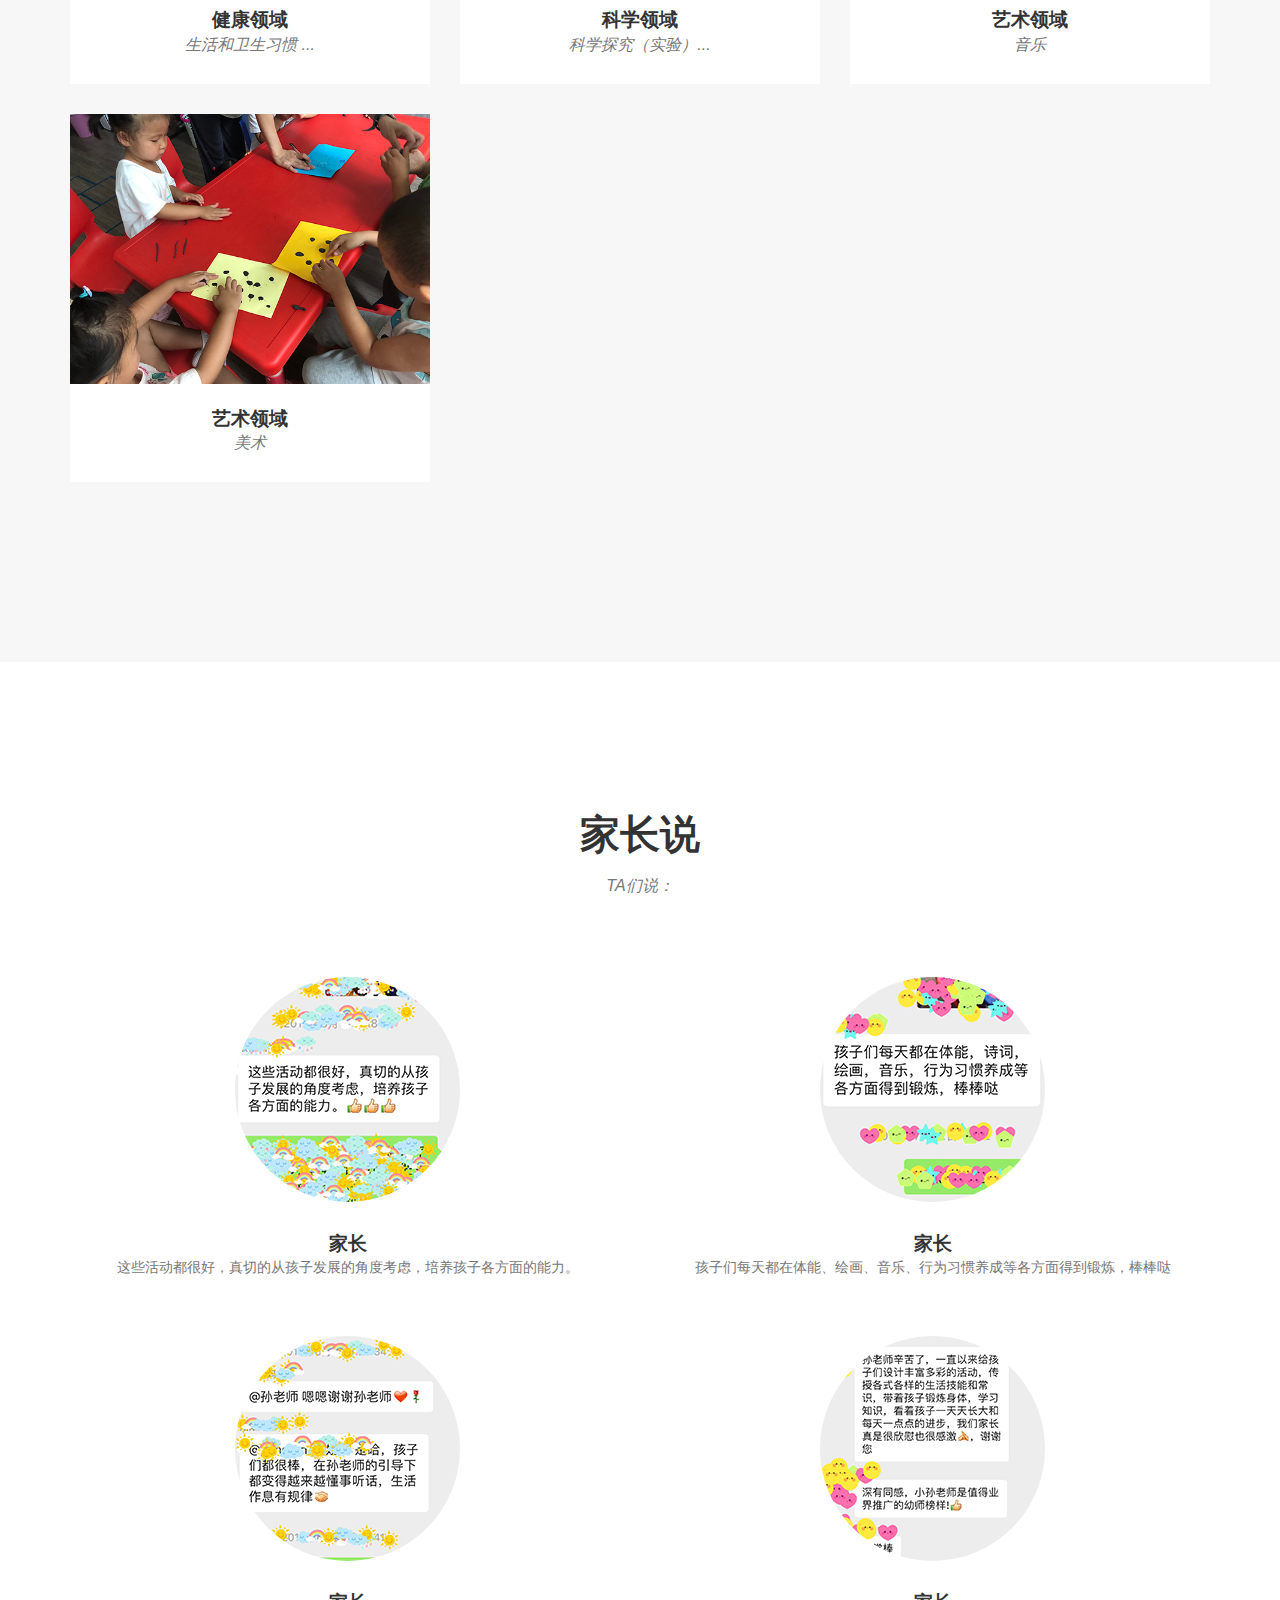
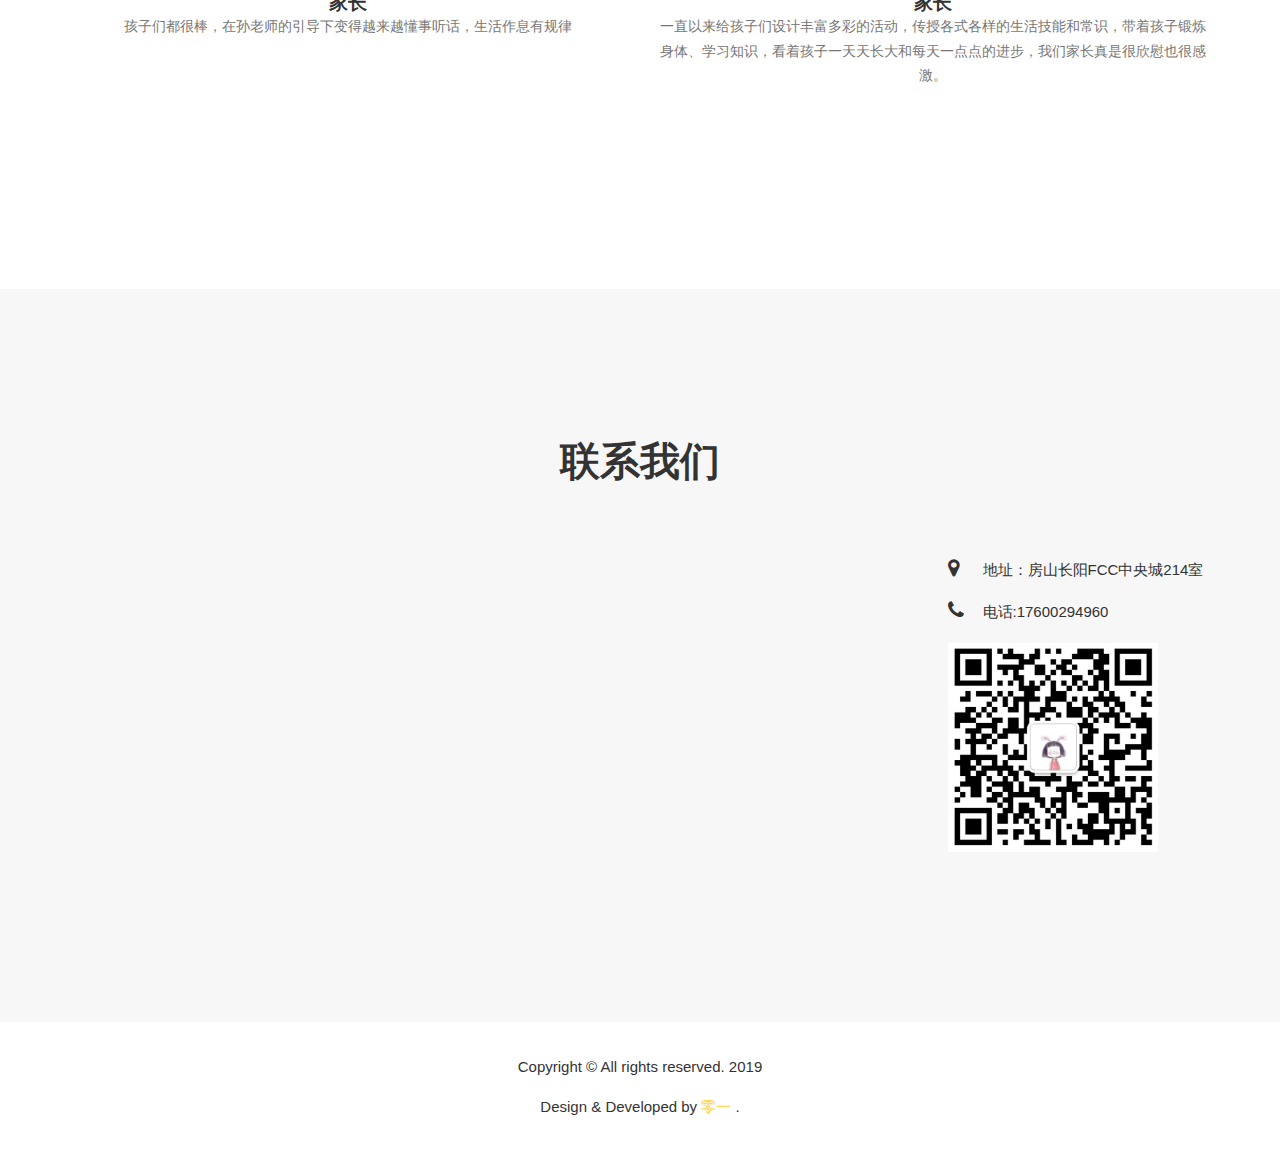
==== commit 9501696c: "2019" ====
--- a/index.html
+++ b/index.html
@@ -46,9 +46,9 @@
         <li class="hidden">
           <a href="#page-top"></a>
         </li>
-        <li>
+<!--         <li>
           <a class="page-scroll" href="#services">班型</a>
-        </li>
+        </li> -->
         <li>
           <a class="page-scroll" href="#preschool">幼儿托</a>
         </li>
@@ -103,7 +103,7 @@
           <i class="fa fa-child fa-stack-1x fa-inverse"></i>
         </span>
         <h4 class="service-heading">幼儿托管班</h4>
-        <p class="text-muted">开设幼儿全托、幼儿半托、幼儿晚托和临时托等班型</p>
+        <p class="text-muted">开设幼儿全托、幼儿半托、幼儿晚托</p>
       </div>
 
       <div class="col-md-6">
@@ -111,8 +111,8 @@
           <i class="fa fa-circle fa-stack-2x text-primary"></i>
           <i class="fa fa-pencil fa-stack-1x fa-inverse"></i>
         </span>
-        <h4 class="service-heading">小学托管班</h4>
-        <p class="text-muted">开设小学生晚托、临时托等班型</p>
+        <h4 class="service-heading">临时托管班</h4>
+        <p class="text-muted">开设幼儿临时托、小学临时托</p>
       </div>
 
       <!-- <div class="col-md-4">
@@ -985,4 +985,4 @@
 
 
     </body>
-</html>+</html>
